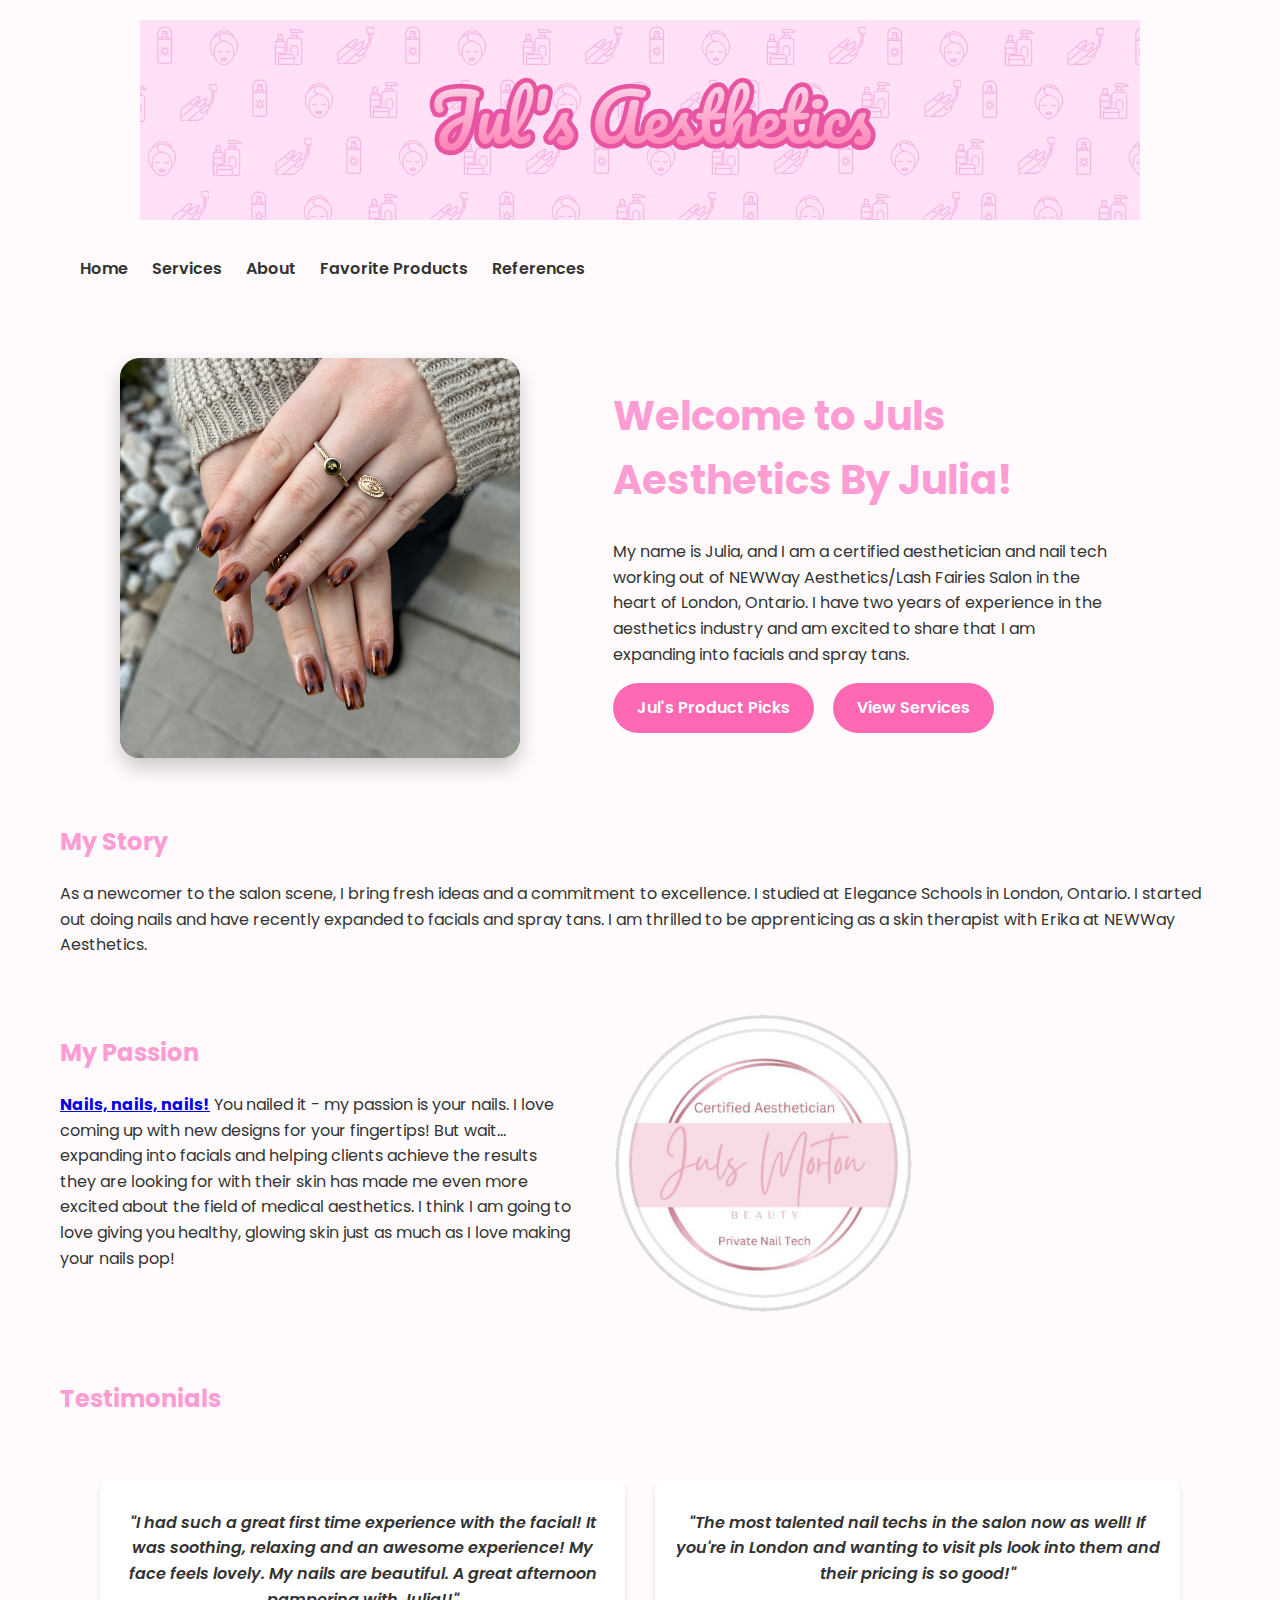
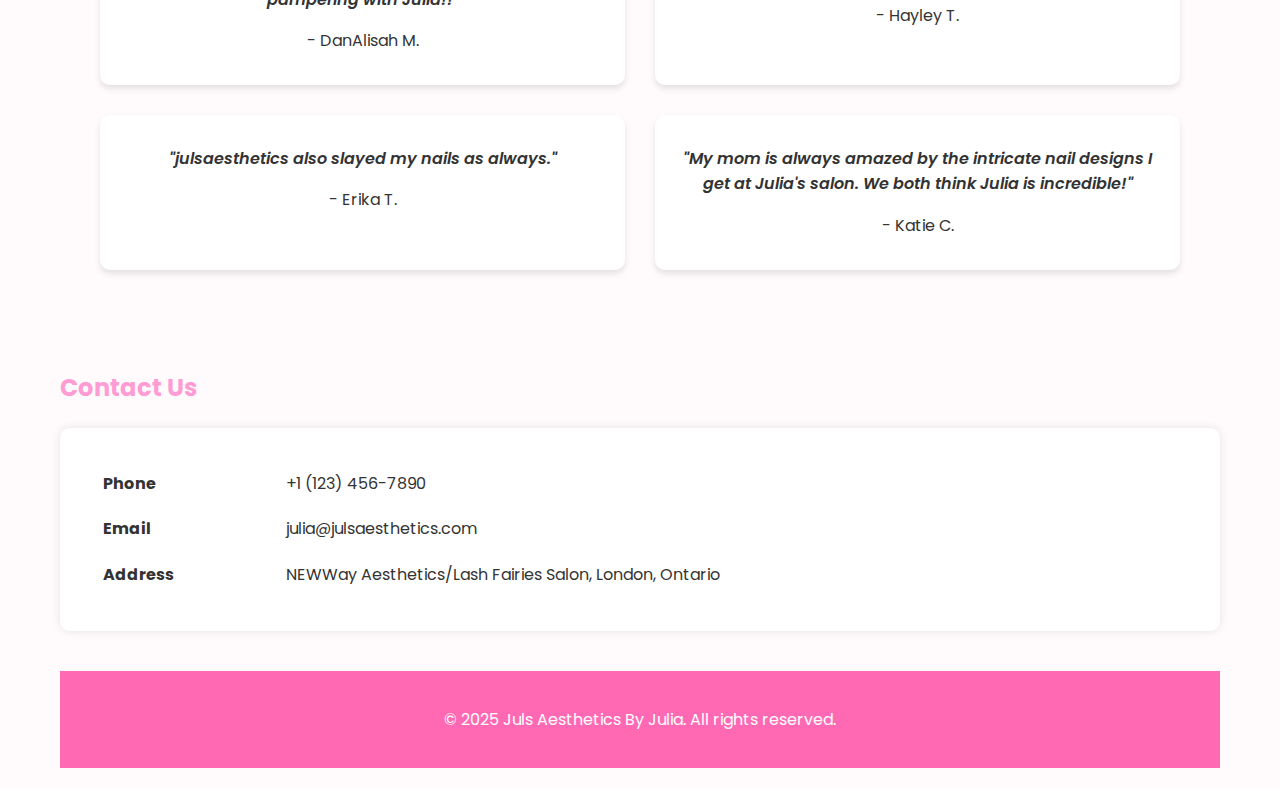
==== index.html @ 8da1bf97 "Added favicon + page titles" ====
<!DOCTYPE html>
<html lang="en">
<head>
    <meta charset="UTF-8">
    <meta name="viewport" content="width=device-width, initial-scale=1.0">
    <link rel="stylesheet" href="styles.css">
    <title>Home | Juls Aesthetics</title>
    <link rel="icon" type="image/x-icon" href="images/favicon.ico">
    <link href="https://fonts.googleapis.com/css2?family=Poppins:wght@300;400;600;700&display=swap" rel="stylesheet">
</head>
<body>
    <table>
        <tr>
            <td colspan="2">
                <header>
                    <table>
                        <tr>
                            <img src="images/Banner.jpg" alt="Juls Aesthetics Banner" class="banner">
                            <td>
                                <nav>
                                    <ul>
                                        <li><a href="#home">Home</a></li>
                                        <li><a href="services.html">Services</a></li>
                                        <li><a href="about.html">About</a></li>
                                        <li><a href="favorite_products.html">Favorite Products</a></li>
                                        <li><a href="references.html">References</a></li>
                                    </ul>
                                </nav>
                            </td>
                        </tr>
                    </table>
                </header>
            </td>
        </tr>
        <tr id="home">
            <td>
                <table class="slider">
                    <tr>
                        <td><img src="images/nails5.jpg" alt="Salon Image 1" class="active hover"></td>
                        <td><img src="images/nails10.jpg" alt="Salon Image 2" class="active hover"></td>
                        <td><img src="images/nails11.jpg" alt="Salon Image 3" class="active hover"></td>
                    </tr>
                </table>
            </td>
            <td class="welcome-block">
                <h1 class="welcome-text">Welcome to Juls Aesthetics By Julia!</h1>
                <p>My name is Julia, and I am a certified aesthetician and nail tech working out of NEWWay Aesthetics/Lash Fairies Salon in the heart of London, Ontario. I have two years of experience in the aesthetics industry and am excited to share that I am expanding into facials and spray tans.</p>
                <a href="favorite_products.html" class="button">Jul's Product Picks</a>
                <a href="services.html" class="button">View Services</a>
            </td>
        </tr>
        <tr id="about">
            <td colspan="2">
                <h2 class="mystoryheading">My Story</h2>
                <p>As a newcomer to the salon scene, I bring fresh ideas and a commitment to excellence. I studied at Elegance Schools in London, Ontario. I started out doing nails and have recently expanded to facials and spray tans. I am thrilled to be apprenticing as a skin therapist with Erika at NEWWay Aesthetics.</p>
            </td>
        </tr>
        <tr id="services">
            <td>
                <h2>My Passion</h2>
                <p><a href="services.html#NailServicesDescription"><strong>Nails, nails, nails!</strong></a> You nailed it - my passion is your nails. I love coming up with new designs for your fingertips! But wait... expanding into facials and helping clients achieve the results they are looking for with their skin has made me even more excited about the field of medical aesthetics. I think I am going to love giving you healthy, glowing skin just as much as I love making your nails pop!</p>
            </td>
            <td>
                <a href="https://www.instagram.com/julsaesthetics_/">
                    <img src="images/julialogo.png" alt="Juls Aesthetics Logo redirect to Instagram" width="300px" class="hover">
                </a>
            </td>
        </tr>
        <tr>
            <td colspan="2">
                <h2>Testimonials</h2>
                <table class="testimonials" width: 1000px;>
                    <tbody>
                        <tr style="height: 144.977px;">
                            <td class="testimonial" style="width: 165.5px; height: 144.977px;">
                                <p class="testimonial-heading">"I had such a great first time experience with the facial! It was soothing, relaxing and an awesome experience! My face feels lovely. My nails are beautiful. A great afternoon pampering with Julia!!"</p>
                                <p>- DanAlisah M.</p>
                            </td>
                            <td class="testimonial" style="width: 165.5px; height: 144.977px;">
                                <p class="testimonial-heading">"The most talented nail techs in the salon now as well! If you're in London and wanting to visit pls look into them and their pricing is so good!"</p>
                                <p>- Hayley T.</p>
                            </td>
                        </tr>
                        <tr style="height: 114px;">
                            <td class="testimonial" style="width: 165.5px; height: 114px;">
                                <p class="testimonial-heading">"julsaesthetics also slayed my nails as always."</p>
                                <p>- Erika T.</p>
                            </td>
                            <td class="testimonial" style="width: 165.5px; height: 114px;">
                                <p class="testimonial-heading">"My mom is always amazed by the intricate nail designs I get at Julia's salon. We both think Julia is incredible!"</p>
                                <p>- Katie C.</p>
                            </td>
                        </tr>
                    </tbody>
                </table>                
            </td>
        </tr>
        <tr id="contact">
            <td colspan="2">
                <h2>Contact Us</h2>
                <table style="width: 100%; background-color: white; border-radius: 10px; box-shadow: 0px 0px 10px rgba(0, 0, 0, 0.1); padding: 10px; border-collapse: separate; border-spacing: 3px;">
                    <tr>
                        <td>
                            <table style="width: 100%; border-collapse: collapse;">
                                <tr>
                                    <th style="text-align: left; padding: 10px;">Phone</th>
                                    <td style="text-align: left; padding: 10px;">+1 (123) 456-7890</td>
                                </tr>
                                <tr>
                                    <th style="text-align: left; padding: 10px;">Email</th>
                                    <td style="text-align: left; padding: 10px;">julia@julsaesthetics.com</td>
                                </tr>
                                <tr>
                                    <th style="text-align: left; padding: 10px;">Address</th>
                                    <td style="text-align: left; padding: 10px;">NEWWay Aesthetics/Lash Fairies Salon, London, Ontario</td>
                                </tr>
                            </table>
                        </td>
                    </tr>
                </table>
            </td>
        </tr>
        
         
        </tr>
        <tr>
            <td colspan="2">
                <footer>
                    <p>&copy; 2025 Juls Aesthetics By Julia. All rights reserved.</p>
                </footer>
            </td>
        </tr>
    </table>

    <script>
        // Simple image slider
        const sliderImages = document.querySelectorAll('.slider img');
        let currentImage = 0;

        function changeImage() {
            sliderImages[currentImage].classList.remove('active');
            currentImage = (currentImage + 1) % sliderImages.length;
            sliderImages[currentImage].classList.add('active');
        }

        setInterval(changeImage, 2000); // Change image every 2 seconds
    </script>
</body>
</html>
---- styles.css ----
body {
    font-family: 'Poppins', sans-serif;
    line-height: 1.6;
    color: #333;
    background-color: #fffbfc;
    margin: 0;
    padding: 0;
}

table {
    width: 100%;
    max-width: 1200px;
    margin: 0 auto;
    border-collapse: collapse;
}

td {
    padding: 20px;
    vertical-align: top;
}
/* 
header {
    background-color: white;
    box-shadow: 0 2px 10px rgba(0, 0, 0, 0.1);
} */

.banner {
    width: 1000px;
    display: block;
    object-fit: cover;
    margin: auto;
}   

.logo {
    width: 80px;
    height: auto;
}

nav ul {
    list-style-type: none;
    padding: 0;
}

nav ul li {
    display: inline;
    margin-right: 20px;
}

nav ul li a {
    color: #333;
    text-decoration: none;
    font-weight: 600;
}

h1, h2 {
    color: #ff9cd4;
}

a.references {
    font-family: 'Poppins', sans-serif;
    color: #dc70ad;
}


.welcome-text {
    font-size: 2.5em;
    font-weight: 700;

}

.welcome-block {
    padding-right: 130px;
}

.mystoryheading { 
    padding-top: 30px;
}

.button {
    display: inline-block;
    padding: 12px 24px;
    background-color: #FF69B4;
    color: white;
    text-decoration: none;
    border-radius: 30px;
    font-weight: 600;
    margin-right: 15px;
}

.slider {
    width: 400px;
    height: 400px;
    position: absolute;
    overflow: hidden;
    border-radius: 20px;
    margin-left: 60px;
    box-shadow: 0 10px 20px rgba(0, 0, 0, 0.2);
}

.slider img {
    position: absolute;
    top: 0;
    left: 0;
    width: 100%;
    height: 100%;
    object-fit: cover;
    opacity: 0;
    transition: opacity 0.5s ease-in-out;
}

.slider img.active {
    opacity: 1;
}

.services-table {
    width: 200px;
    float: right; /* Moves it to the right */
    border-spacing: 15px;
    border-collapse: separate;
}

.service-item {
    background-color: white;
    padding: 20px;
    border-radius: 10px;
    width: 100px;
    height: 100px;
    text-align: center;
    box-shadow: 0 4px 6px rgba(0, 0, 0, 0.1);
}

.testimonial {
    background-color: white;
    padding: 15px;
    border-radius: 10px; /* This applies rounded corners */
    box-shadow: 0 4px 6px rgba(0, 0, 0, 0.1);
    margin-bottom: 20px; /* Adds space between testimonials */
    text-align: center; /* Centers text */
}

.testimonials {
    border-spacing: 30px; /* Correct way to add spacing between cells */
    border-radius: 15px; /* Ensures rounded corners */
    overflow: hidden;
    border-collapse: separate; /* Ensures border-radius works */
    padding: 10px;
}

.testimonial-heading {
    font-weight: 550;
    font-style: italic;
}

.contact-info {
    background-color: white;
    padding: 30px;
    border-radius: 10px;
    box-shadow: 0 4px 6px rgba(0, 0, 0, 0.1);
}

footer {
    background-color: #FF69B4;
    color: white;
    text-align: center;
    padding: 20px 0;
}
.product-list {
    list-style-type: none;
    padding: 0;
}

.product-list li {
    margin-bottom: 20px;
}

.product-list a {
    color: #FF69B4;
    text-decoration: none;
    font-weight: 600;
}

.product-list a:hover {
    text-decoration: underline;
}

.nail-wrapper {
    width: 300px;
    height: 300px;
    overflow: hidden; /* Hides the overflow part of the image */
    display: flex;
    justify-content: center;
    align-items: center;
}

.nail-wrapper img {
    width: 100%;
    height: 100%;
    object-fit: cover; /* Ensures the image covers the area while cropping */
}

.hover:hover {
    transform: scale(1.05);
    transition: transform 0.3s ease-in-out;
}
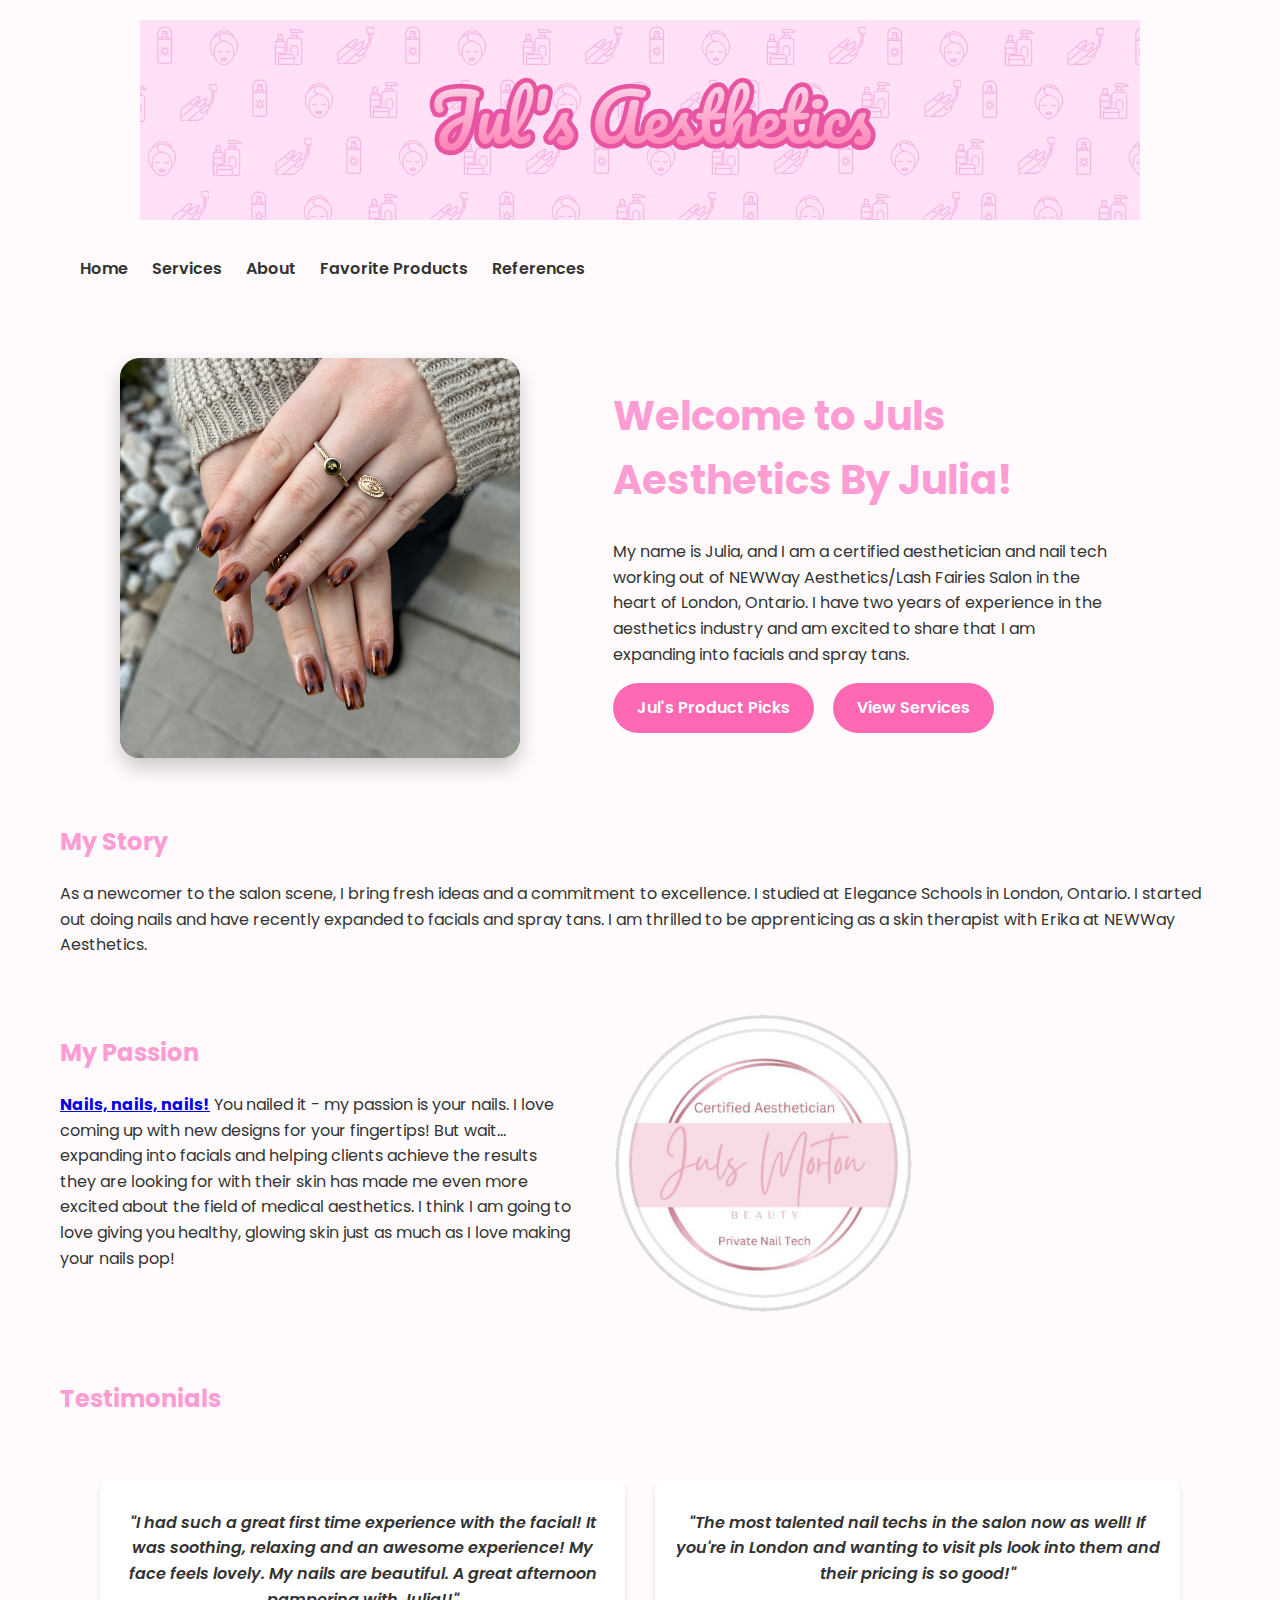
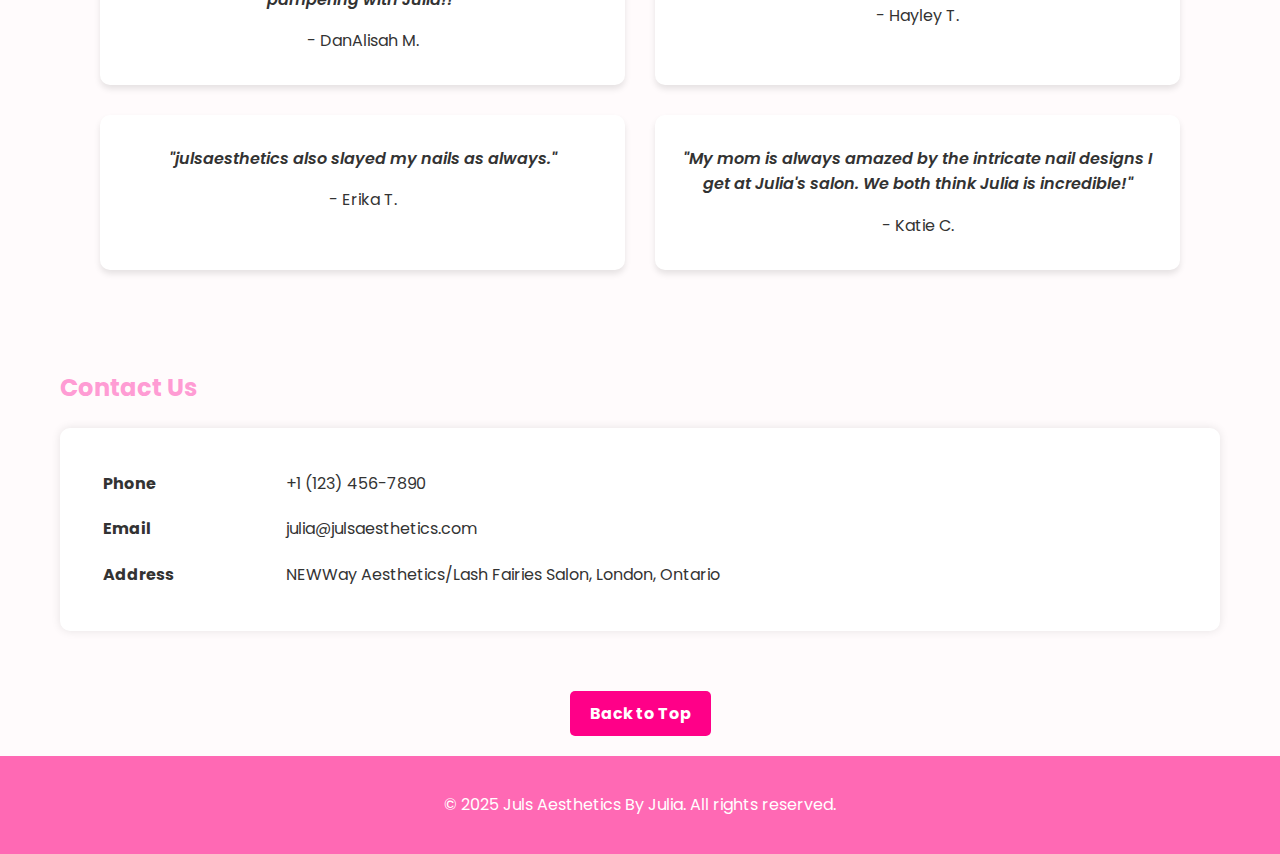
==== commit 7391a55d: "Updated links to open in new tab" ====
--- a/index.html
+++ b/index.html
@@ -6,6 +6,7 @@
     <link rel="stylesheet" href="styles.css">
     <title>Home | Juls Aesthetics</title>
     <link rel="icon" type="image/x-icon" href="images/favicon.ico">
+    <body id="top">
     <link href="https://fonts.googleapis.com/css2?family=Poppins:wght@300;400;600;700&display=swap" rel="stylesheet">
 </head>
 <body>
@@ -45,8 +46,8 @@
             <td class="welcome-block">
                 <h1 class="welcome-text">Welcome to Juls Aesthetics By Julia!</h1>
                 <p>My name is Julia, and I am a certified aesthetician and nail tech working out of NEWWay Aesthetics/Lash Fairies Salon in the heart of London, Ontario. I have two years of experience in the aesthetics industry and am excited to share that I am expanding into facials and spray tans.</p>
-                <a href="favorite_products.html" class="button">Jul's Product Picks</a>
-                <a href="services.html" class="button">View Services</a>
+                <a href="favorite_products.html" class="button" target="_blank">Jul's Product Picks</a>
+                <a href="services.html" class="button" target="_blank">View Services</a>
             </td>
         </tr>
         <tr id="about">
@@ -61,7 +62,7 @@
                 <p><a href="services.html#NailServicesDescription"><strong>Nails, nails, nails!</strong></a> You nailed it - my passion is your nails. I love coming up with new designs for your fingertips! But wait... expanding into facials and helping clients achieve the results they are looking for with their skin has made me even more excited about the field of medical aesthetics. I think I am going to love giving you healthy, glowing skin just as much as I love making your nails pop!</p>
             </td>
             <td>
-                <a href="https://www.instagram.com/julsaesthetics_/">
+                <a href="https://www.instagram.com/julsaesthetics_/" target="_blank">
                     <img src="images/julialogo.png" alt="Juls Aesthetics Logo redirect to Instagram" width="300px" class="hover">
                 </a>
             </td>
@@ -121,10 +122,18 @@
             </td>
         </tr>
         
+        <table class="back-to-top-table">
+            <tr>
+                <td align="center">
+                    <a href="#top" class="back-to-top">Back to Top</a>
+                </td>
+            </tr>
+        </table>
          
         </tr>
         <tr>
             <td colspan="2">
+                
                 <footer>
                     <p>&copy; 2025 Juls Aesthetics By Julia. All rights reserved.</p>
                 </footer>
--- a/styles.css
+++ b/styles.css
@@ -202,3 +202,22 @@
     transform: scale(1.05);
     transition: transform 0.3s ease-in-out;
 }
+.back-to-top-table {
+    width: 100%;
+    margin-top: 20px;
+}
+
+.back-to-top {
+    display: inline-block;
+    padding: 10px 20px;
+    background-color: #f08;
+    color: white;
+    text-decoration: none;
+    border-radius: 5px;
+    font-weight: bold;
+    transition: background-color 0.3s ease-in-out;
+}
+
+.back-to-top:hover {
+    background-color: #c06;
+}
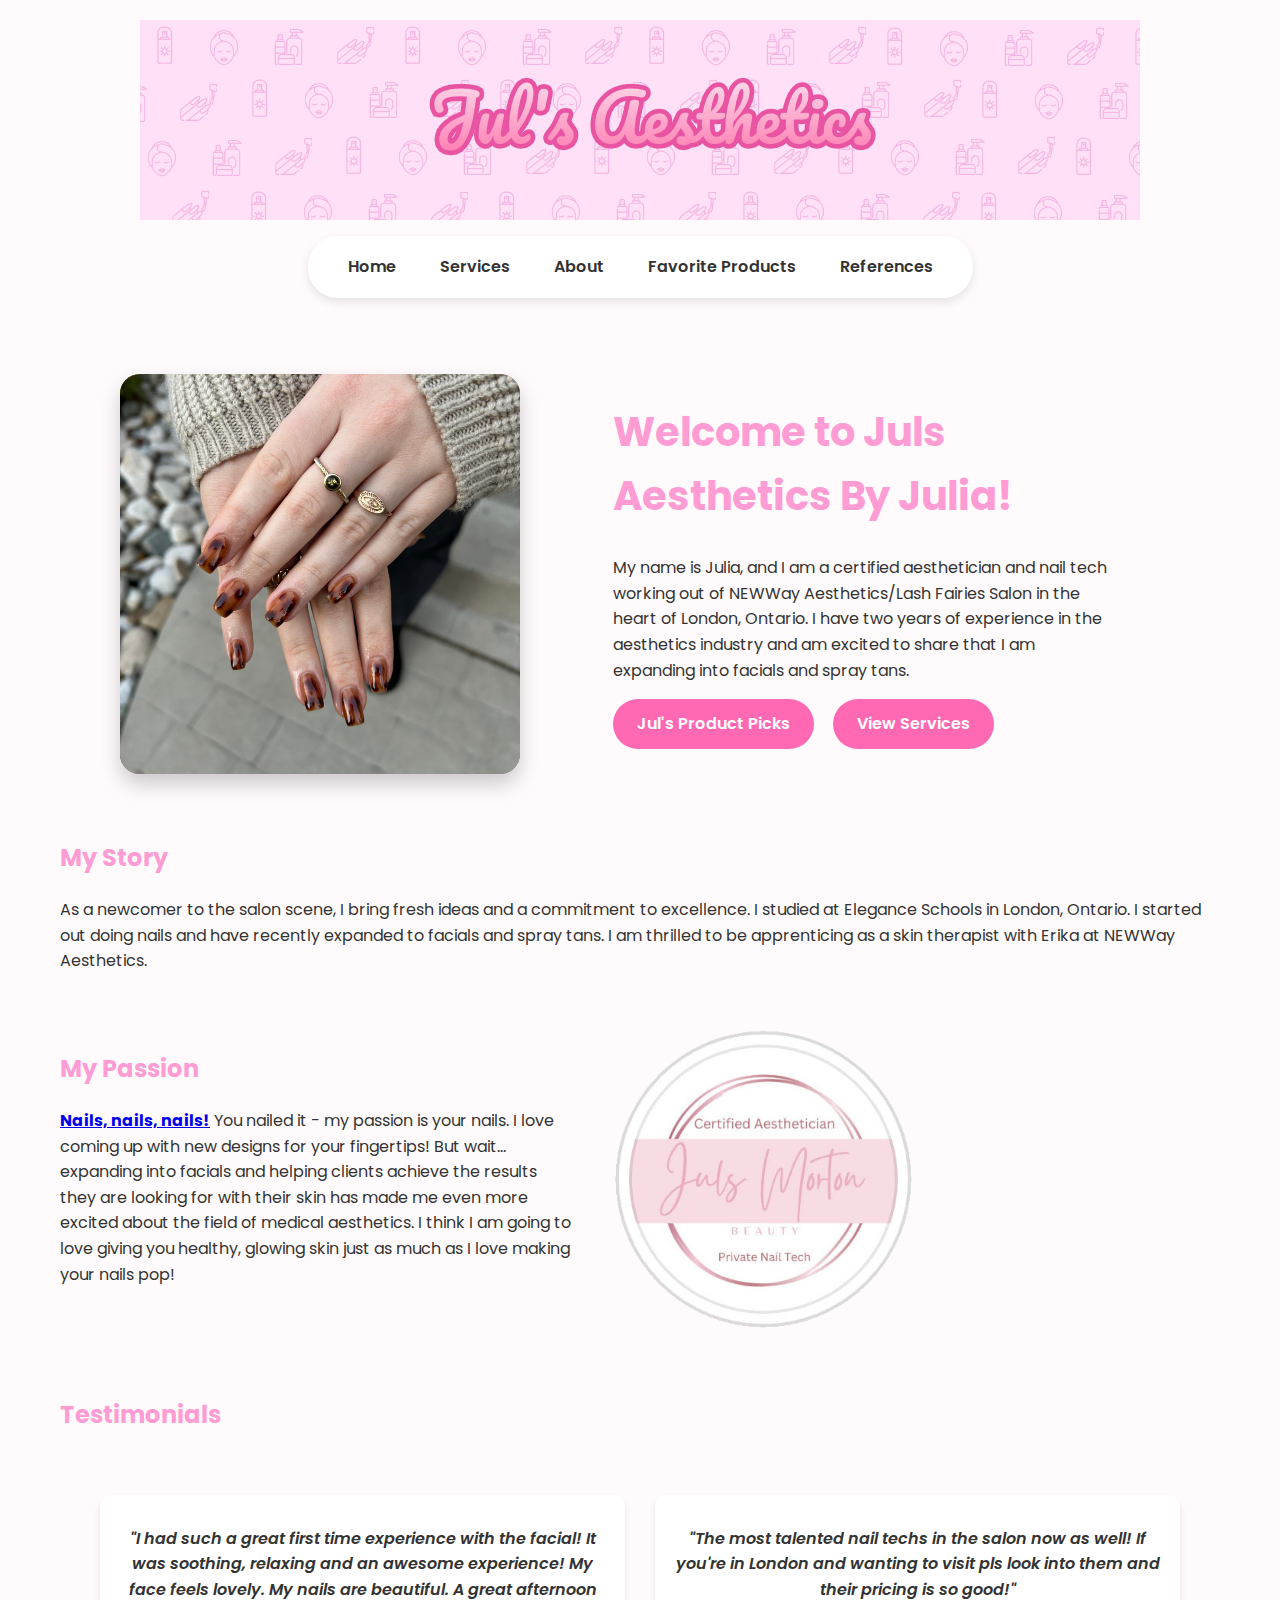
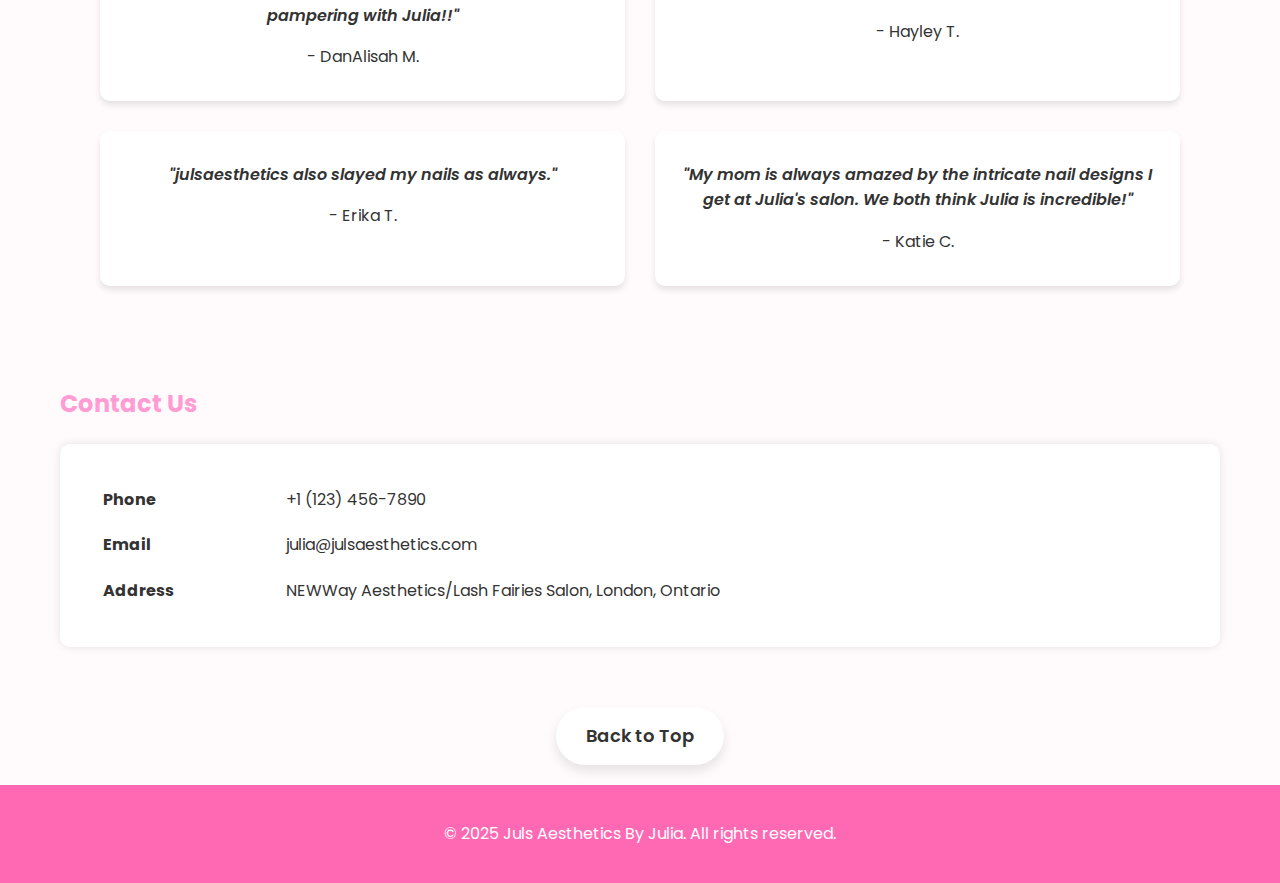
==== commit 30994d6e: "added rollover buttons + beautified it!" ====
--- a/index.html
+++ b/index.html
@@ -18,13 +18,13 @@
                         <tr>
                             <img src="images/Banner.jpg" alt="Juls Aesthetics Banner" class="banner">
                             <td>
-                                <nav>
+                                <nav class="main-nav">
                                     <ul>
-                                        <li><a href="#home">Home</a></li>
-                                        <li><a href="services.html">Services</a></li>
-                                        <li><a href="about.html">About</a></li>
-                                        <li><a href="favorite_products.html">Favorite Products</a></li>
-                                        <li><a href="references.html">References</a></li>
+                                        <li><a href="#home" class="nav-link">Home</a></li>
+                                        <li><a href="services.html" class="nav-link">Services</a></li>
+                                        <li><a href="about.html" class="nav-link">About</a></li>
+                                        <li><a href="favorite_products.html" class="nav-link">Favorite Products</a></li>
+                                        <li><a href="references.html" class="nav-link">References</a></li>
                                     </ul>
                                 </nav>
                             </td>
--- a/styles.css
+++ b/styles.css
@@ -186,7 +186,7 @@
 .nail-wrapper {
     width: 300px;
     height: 300px;
-    overflow: hidden; /* Hides the overflow part of the image */
+    overflow: hidden; 
     display: flex;
     justify-content: center;
     align-items: center;
@@ -195,7 +195,7 @@
 .nail-wrapper img {
     width: 100%;
     height: 100%;
-    object-fit: cover; /* Ensures the image covers the area while cropping */
+    object-fit: cover;
 }
 
 .hover:hover {
@@ -221,3 +221,59 @@
 .back-to-top:hover {
     background-color: #c06;
 }
+
+.main-nav {
+    text-align: center;
+    padding-top: 0;
+    margin-top: -20px;
+}
+
+.main-nav ul {
+    display: inline-block;
+    background-color: white;
+    border-radius: 30px;
+    padding: 10px 20px;
+    box-shadow: 0 4px 10px rgba(0, 0, 0, 0.1);
+}
+
+.main-nav ul li {
+    display: inline-block;
+    margin: 0 5px;
+}
+
+.nav-link {
+    display: inline-block;
+    color: #333;
+    text-decoration: none;
+    font-weight: 600;
+    padding: 8px 15px;
+    border-radius: 20px;
+    transition: all 0.3s ease;
+}
+
+.nav-link:hover {
+    background-color: #FF69B4;
+    color: white;
+    transform: translateY(-3px);
+    box-shadow: 0 4px 8px rgba(255, 105, 180, 0.3);
+}
+
+.back-to-top {
+    display: inline-block;
+    padding: 15px 30px; /* Increased padding for a larger button */
+    background-color: white;
+    color: #333;
+    text-decoration: none;
+    border-radius: 30px; /* Increased for a more rounded look */
+    font-size: 18px; /* Increased font size */
+    font-weight: 600;
+    box-shadow: 0 6px 12px rgba(0, 0, 0, 0.1);
+    transition: all 0.3s ease;
+}
+
+.back-to-top:hover {
+    background-color: #FF69B4;
+    color: white;
+    transform: translateY(-5px); /* Slightly more lift */
+    box-shadow: 0 6px 12px rgba(255, 105, 180, 0.3);
+}
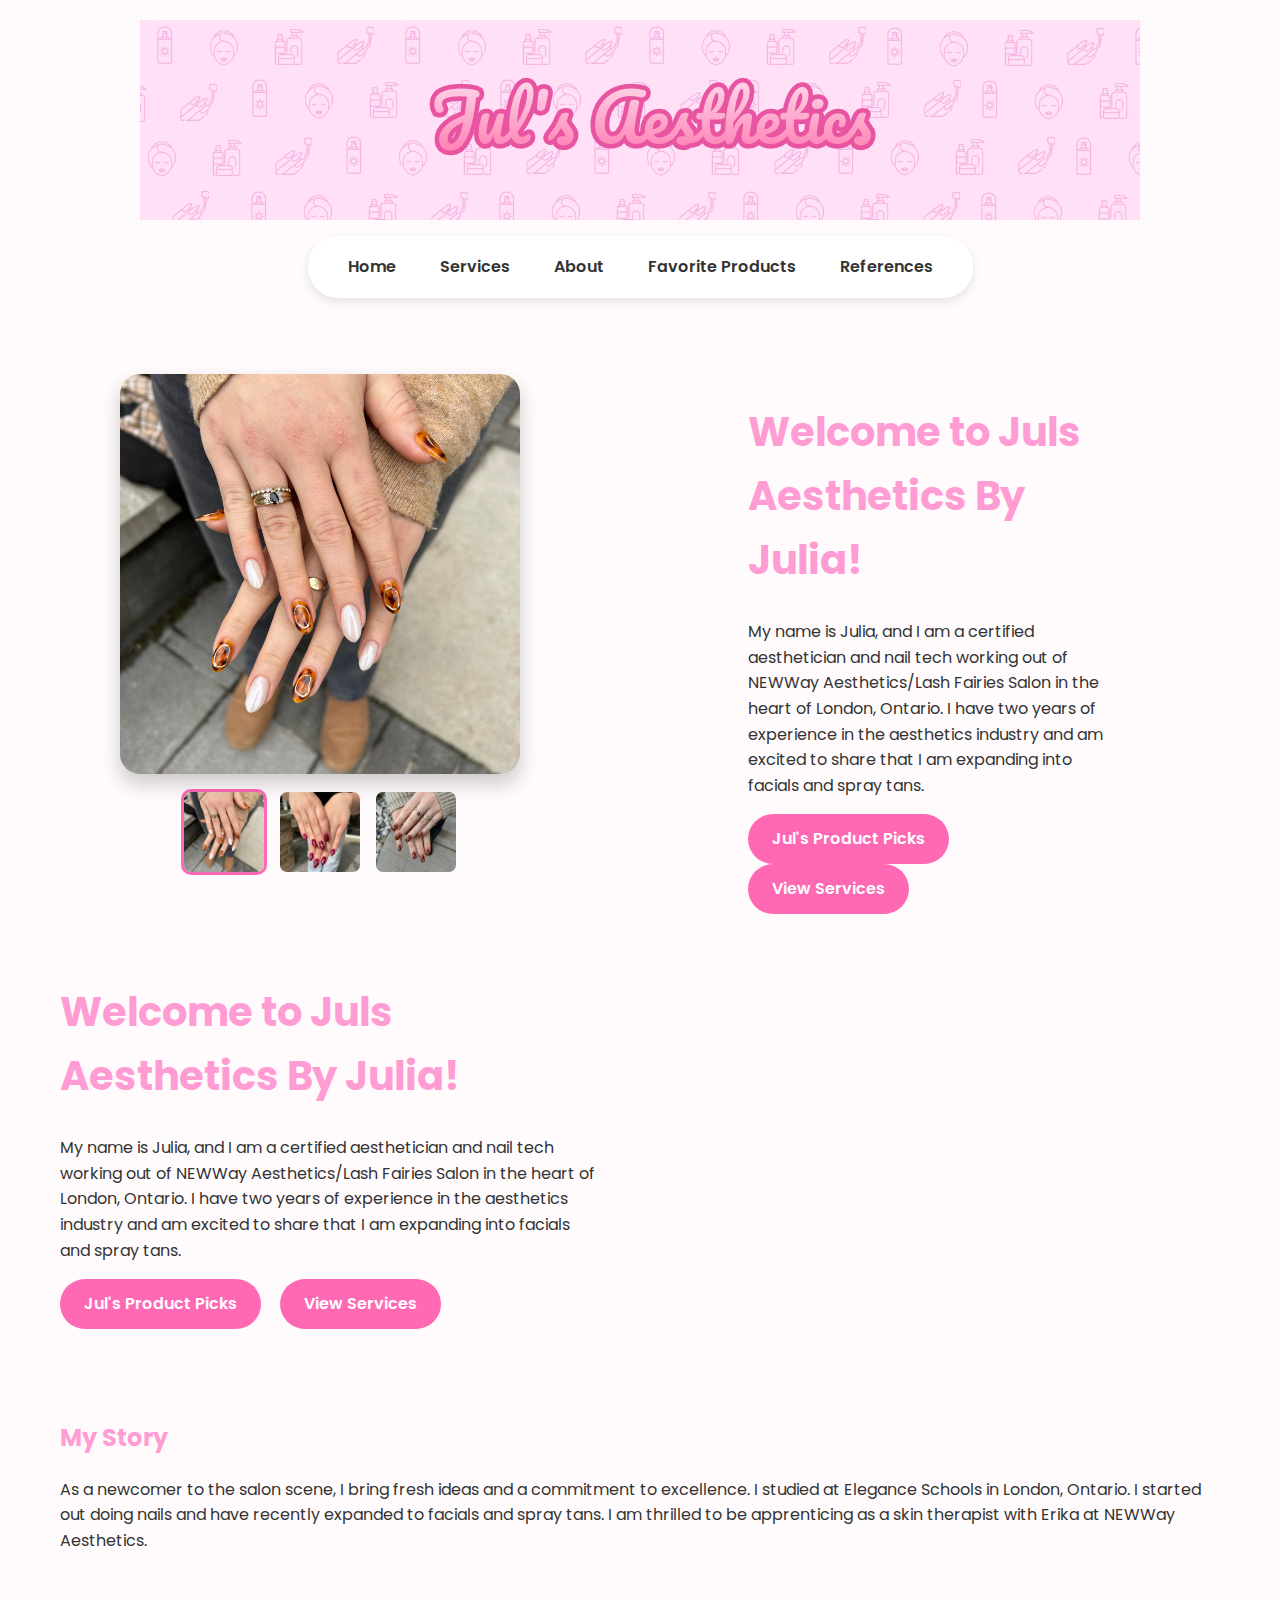
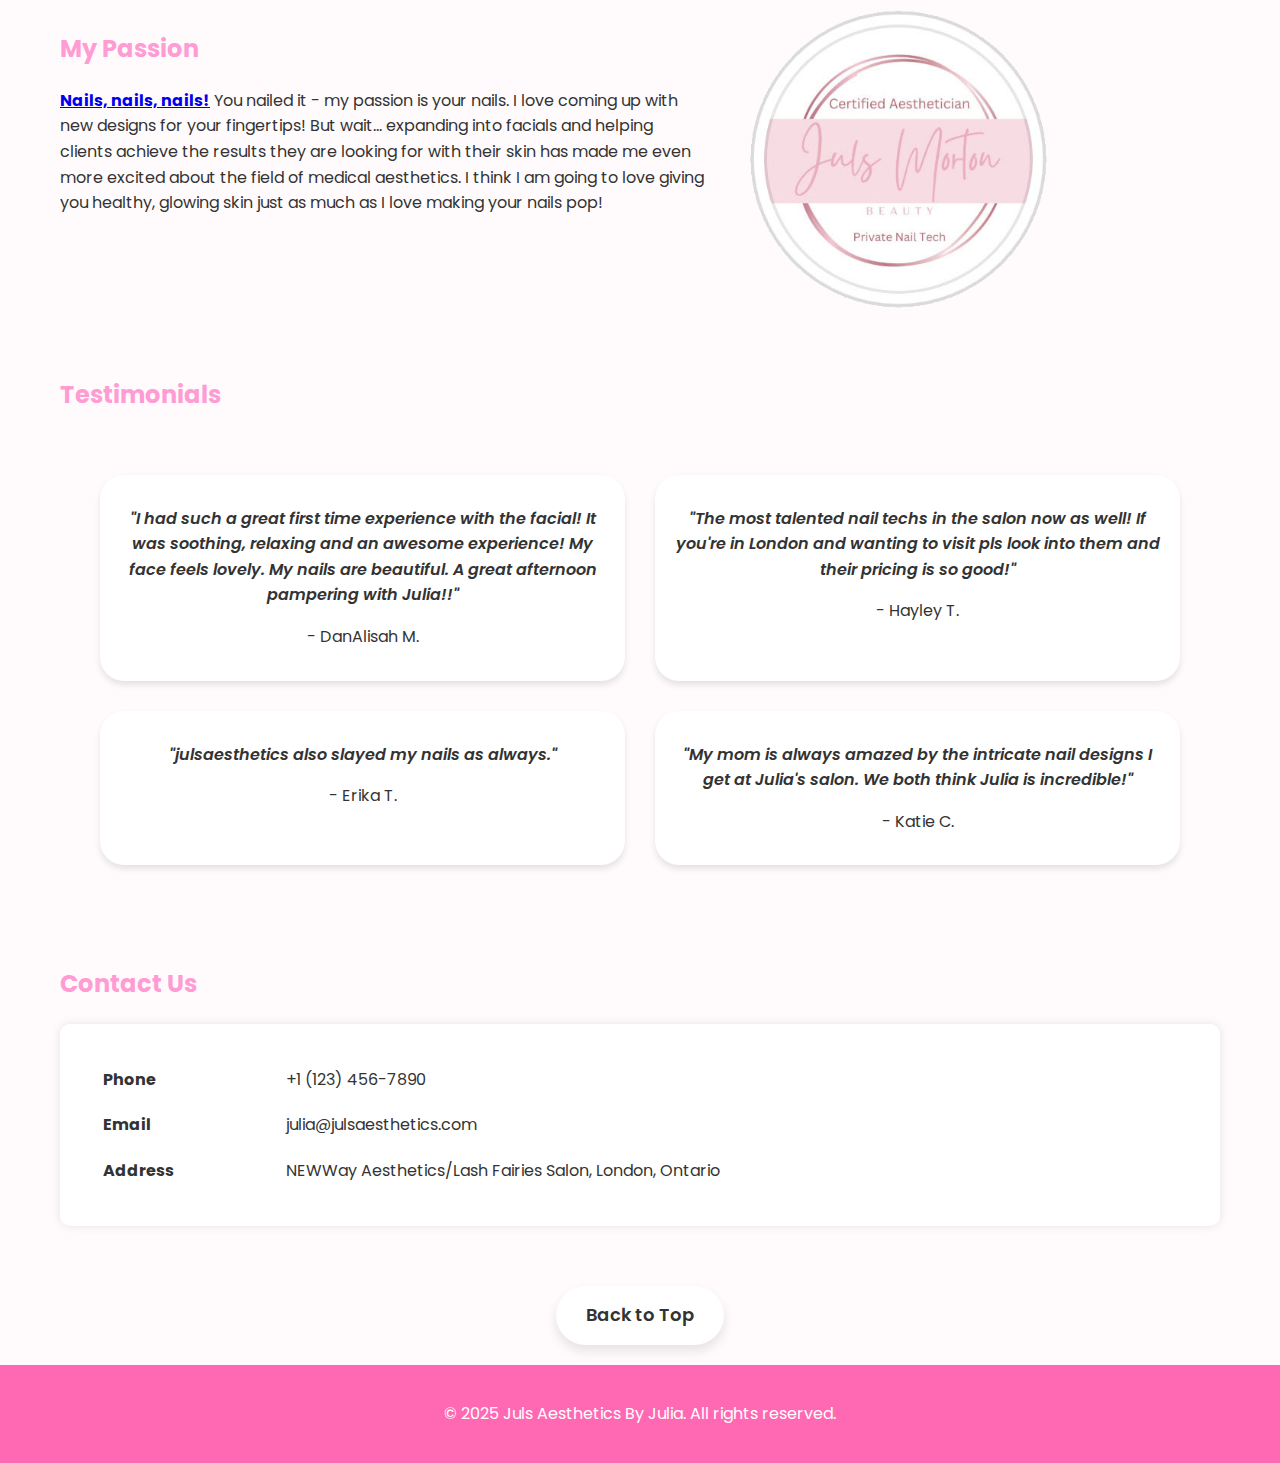
==== commit 8ee083bd: "trying to fix homepage images" ====
--- a/index.html
+++ b/index.html
@@ -6,21 +6,20 @@
     <link rel="stylesheet" href="styles.css">
     <title>Home | Juls Aesthetics</title>
     <link rel="icon" type="image/x-icon" href="images/favicon.ico">
-    <body id="top">
     <link href="https://fonts.googleapis.com/css2?family=Poppins:wght@300;400;600;700&display=swap" rel="stylesheet">
 </head>
-<body>
+<body id="top">
     <table>
         <tr>
             <td colspan="2">
                 <header>
                     <table>
                         <tr>
-                            <img src="images/Banner.jpg" alt="Juls Aesthetics Banner" class="banner">
+                            <img src="images/Banner.jpg" alt="Juls Aesthetics Banner" class="banner hover">
                             <td>
                                 <nav class="main-nav">
                                     <ul>
-                                        <li><a href="#home" class="nav-link">Home</a></li>
+                                        <li><a href="index.html" class="nav-link">Home</a></li>
                                         <li><a href="services.html" class="nav-link">Services</a></li>
                                         <li><a href="about.html" class="nav-link">About</a></li>
                                         <li><a href="favorite_products.html" class="nav-link">Favorite Products</a></li>
@@ -35,14 +34,44 @@
         </tr>
         <tr id="home">
             <td>
-                <table class="slider">
-                    <tr>
-                        <td><img src="images/nails5.jpg" alt="Salon Image 1" class="active hover"></td>
-                        <td><img src="images/nails10.jpg" alt="Salon Image 2" class="active hover"></td>
-                        <td><img src="images/nails11.jpg" alt="Salon Image 3" class="active hover"></td>
-                    </tr>
-                </table>
+                <div class="gallery-container">
+                    <!-- Main image display area -->
+                    <div class="gallery-main">
+                        <!-- Each image is in its own container with an ID -->
+                        <div id="img1" class="gallery-image active">
+                            <img src="images/nails5.jpg" alt="Nail Design 1" class="hover">
+                        </div>
+                        <div id="img2" class="gallery-image">
+                            <img src="images/nails10.jpg" alt="Nail Design 2" class="hover">
+                        </div>
+                        <div id="img3" class="gallery-image">
+                            <img src="images/nails11.jpg" alt="Nail Design 3" class="hover">
+                        </div>
+                    </div>
+                    
+                    <!-- Thumbnail navigation -->
+                    <div class="gallery-thumbs">
+                        <a href="#img1" class="thumb-link active">
+                            <img src="images/nails5.jpg" alt="Nail Design 1" class="thumb-img">
+                        </a>
+                        <a href="#img2" class="thumb-link">
+                            <img src="images/nails10.jpg" alt="Nail Design 2" class="thumb-img">
+                        </a>
+                        <a href="#img3" class="thumb-link">
+                            <img src="images/nails11.jpg" alt="Nail Design 3" class="thumb-img">
+                        </a>
+                    </div>
+                </div>
             </td>
+            <td class="welcome-block">
+                <h1 class="welcome-text">Welcome to Juls Aesthetics By Julia!</h1>
+                <p>My name is Julia, and I am a certified aesthetician and nail tech working out of NEWWay Aesthetics/Lash Fairies Salon in the heart of London, Ontario. I have two years of experience in the aesthetics industry and am excited to share that I am expanding into facials and spray tans.</p>
+                <a href="favorite_products.html" class="button" target="_blank">Jul's Product Picks</a>
+                <a href="services.html" class="button" target="_blank">View Services</a>
+            </td>
+        </tr>
+        
+        <!-- Rest of the HTML remains unchanged -->
             <td class="welcome-block">
                 <h1 class="welcome-text">Welcome to Juls Aesthetics By Julia!</h1>
                 <p>My name is Julia, and I am a certified aesthetician and nail tech working out of NEWWay Aesthetics/Lash Fairies Salon in the heart of London, Ontario. I have two years of experience in the aesthetics industry and am excited to share that I am expanding into facials and spray tans.</p>
@@ -140,19 +169,6 @@
             </td>
         </tr>
     </table>
-
-    <script>
-        // Simple image slider
-        const sliderImages = document.querySelectorAll('.slider img');
-        let currentImage = 0;
-
-        function changeImage() {
-            sliderImages[currentImage].classList.remove('active');
-            currentImage = (currentImage + 1) % sliderImages.length;
-            sliderImages[currentImage].classList.add('active');
-        }
-
-        setInterval(changeImage, 2000); // Change image every 2 seconds
-    </script>
-</body>
-</html>
+   </body>
+   </html>
+    --- a/styles.css
+++ b/styles.css
@@ -132,7 +132,7 @@
 .testimonial {
     background-color: white;
     padding: 15px;
-    border-radius: 10px; /* This applies rounded corners */
+    border-radius: 24px; /* This applies rounded corners */
     box-shadow: 0 4px 6px rgba(0, 0, 0, 0.1);
     margin-bottom: 20px; /* Adds space between testimonials */
     text-align: center; /* Centers text */
@@ -277,3 +277,90 @@
     transform: translateY(-5px); /* Slightly more lift */
     box-shadow: 0 6px 12px rgba(255, 105, 180, 0.3);
 }
+/* Gallery styling */
+.gallery-container {
+    width: 400px;
+    margin-left: 60px;
+}
+
+.gallery-main {
+    width: 400px;
+    height: 400px;
+    overflow: hidden;
+    border-radius: 20px;
+    box-shadow: 0 10px 20px rgba(0, 0, 0, 0.2);
+    margin-bottom: 15px;
+    position: relative;
+}
+
+.gallery-image {
+    position: absolute;
+    top: 0;
+    left: 0;
+    width: 100%;
+    height: 100%;
+    opacity: 0;
+    transition: opacity 0.3s ease;
+    pointer-events: none;
+}
+
+.gallery-image.active,
+.gallery-image:target {
+    opacity: 1;
+    pointer-events: auto;
+}
+
+/* Hide the active class when any target is selected */
+.gallery-image:target ~ .gallery-image.active:not(:target) {
+    opacity: 0;
+}
+
+.gallery-image img {
+    width: 100%;
+    height: 100%;
+    object-fit: cover;
+}
+
+.gallery-thumbs {
+    display: flex;
+    justify-content: center;
+    gap: 10px;
+}
+
+.thumb-link {
+    width: 80px;
+    height: 80px;
+    border-radius: 10px;
+    overflow: hidden;
+    display: block;
+    border: 3px solid transparent;
+    transition: all 0.3s ease;
+}
+
+/* Default active state for first thumbnail */
+.thumb-link.active {
+    border-color: #FF69B4;
+}
+
+/* Remove active state from all thumbnails when any image is targeted */
+.gallery-image:target ~ .gallery-thumbs .thumb-link.active {
+    border-color: transparent;
+}
+
+/* Set active state for the thumbnail corresponding to the targeted image */
+#img1:target ~ .gallery-thumbs .thumb-link[href="#img1"],
+#img2:target ~ .gallery-thumbs .thumb-link[href="#img2"],
+#img3:target ~ .gallery-thumbs .thumb-link[href="#img3"] {
+    border-color: #FF69B4;
+}
+
+.thumb-link:hover {
+    transform: translateY(-3px);
+    box-shadow: 0 4px 8px rgba(0, 0, 0, 0.2);
+}
+
+.thumb-img {
+    width: 100%;
+    height: 100%;
+    object-fit: cover;
+}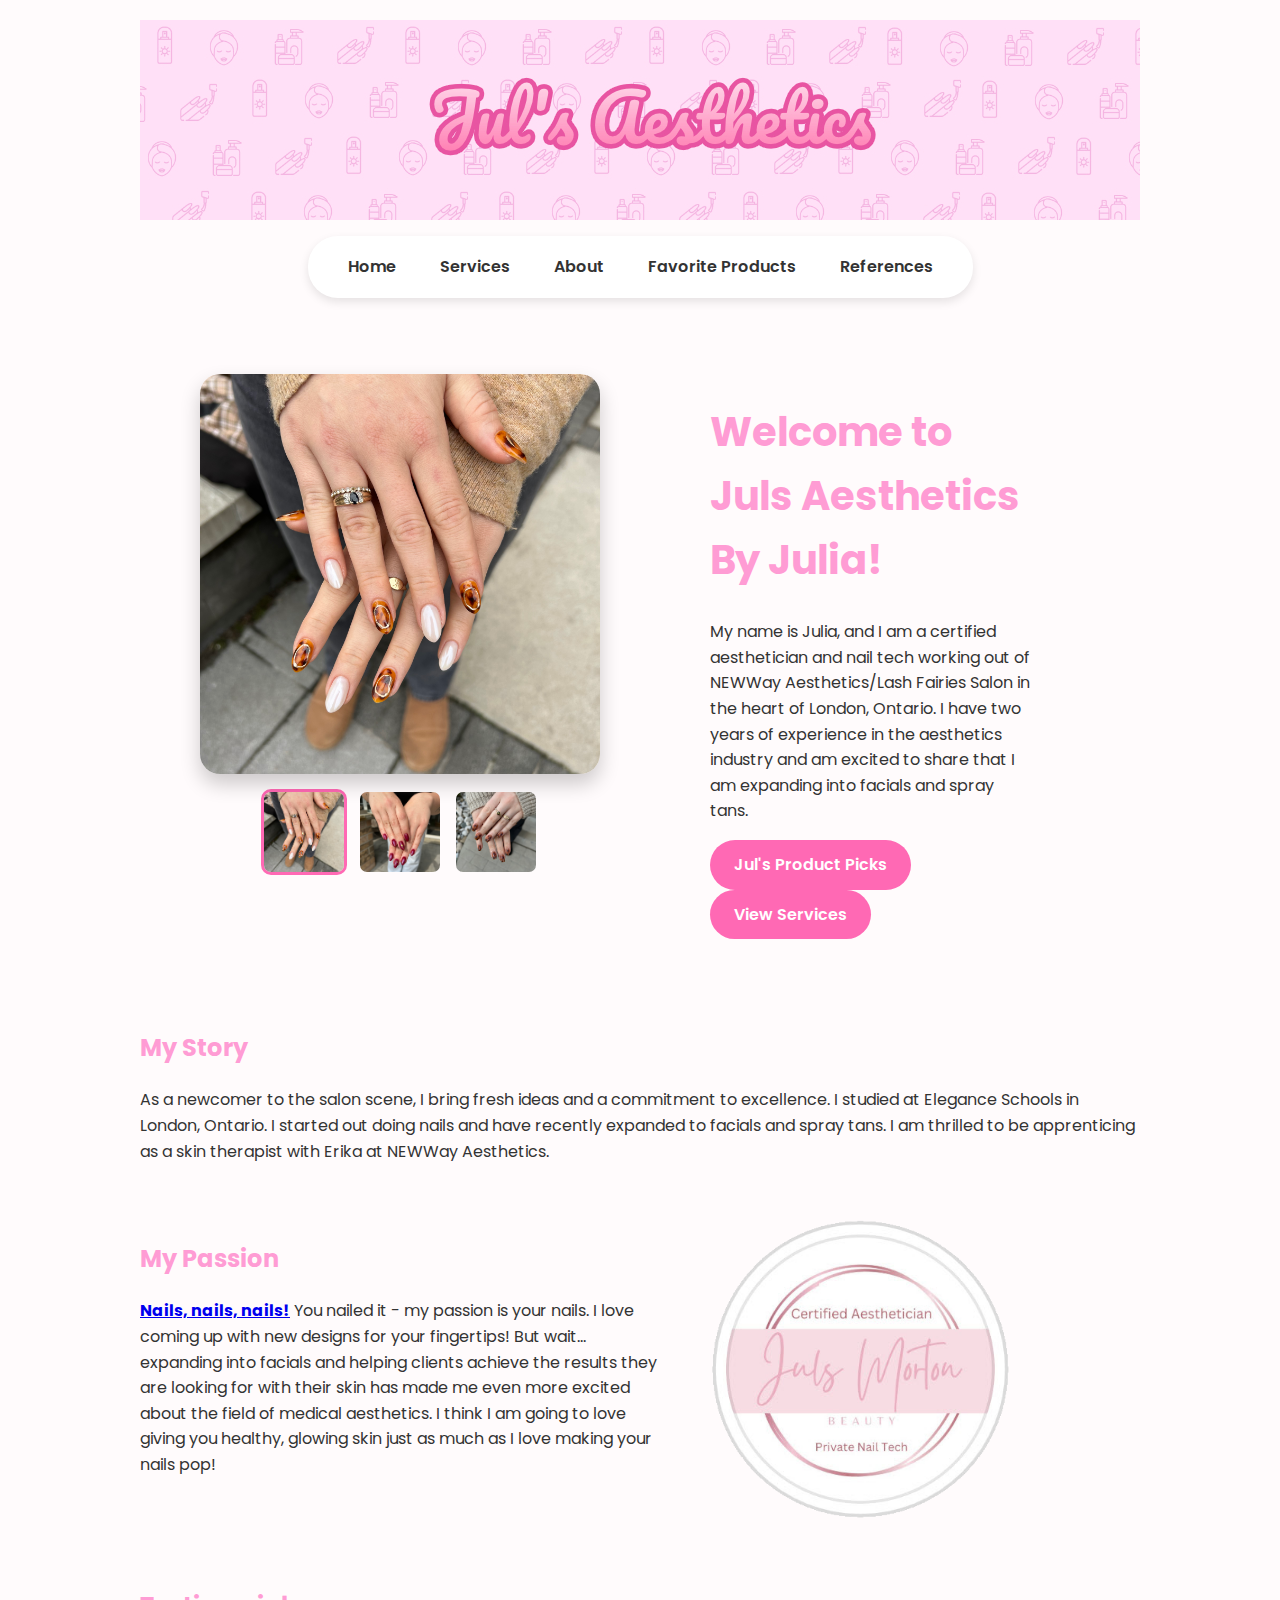
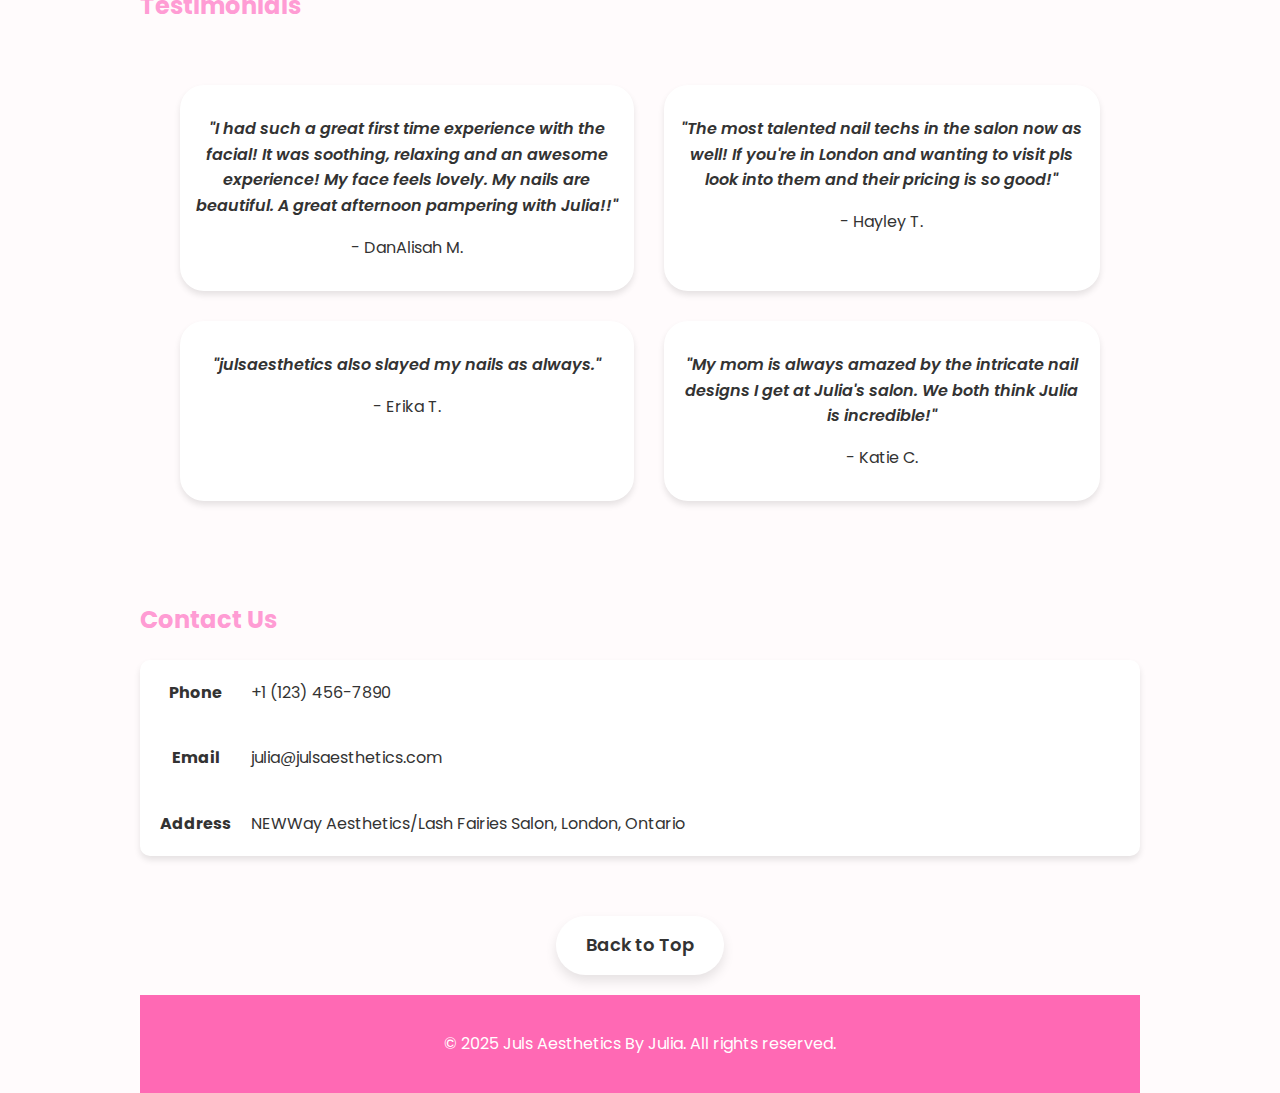
==== commit e0ef3221: "edited table sizes, adjusted CSS for better visual clarity" ====
--- a/index.html
+++ b/index.html
@@ -9,11 +9,11 @@
     <link href="https://fonts.googleapis.com/css2?family=Poppins:wght@300;400;600;700&display=swap" rel="stylesheet">
 </head>
 <body id="top">
-    <table>
+    <table style="width: 1000px;">
         <tr>
             <td colspan="2">
                 <header>
-                    <table>
+                    <table style="width: 1000px;">
                         <tr>
                             <img src="images/Banner.jpg" alt="Juls Aesthetics Banner" class="banner hover">
                             <td>
@@ -70,15 +70,7 @@
                 <a href="services.html" class="button" target="_blank">View Services</a>
             </td>
         </tr>
-        
-        <!-- Rest of the HTML remains unchanged -->
-            <td class="welcome-block">
-                <h1 class="welcome-text">Welcome to Juls Aesthetics By Julia!</h1>
-                <p>My name is Julia, and I am a certified aesthetician and nail tech working out of NEWWay Aesthetics/Lash Fairies Salon in the heart of London, Ontario. I have two years of experience in the aesthetics industry and am excited to share that I am expanding into facials and spray tans.</p>
-                <a href="favorite_products.html" class="button" target="_blank">Jul's Product Picks</a>
-                <a href="services.html" class="button" target="_blank">View Services</a>
-            </td>
-        </tr>
+
         <tr id="about">
             <td colspan="2">
                 <h2 class="mystoryheading">My Story</h2>
@@ -99,7 +91,7 @@
         <tr>
             <td colspan="2">
                 <h2>Testimonials</h2>
-                <table class="testimonials" width: 1000px;>
+                <table class="testimonials" style="width: 1000px;">
                     <tbody>
                         <tr style="height: 144.977px;">
                             <td class="testimonial" style="width: 165.5px; height: 144.977px;">
@@ -125,24 +117,25 @@
                 </table>                
             </td>
         </tr>
+
         <tr id="contact">
-            <td colspan="2">
+            <td colspan="5">
                 <h2>Contact Us</h2>
-                <table style="width: 100%; background-color: white; border-radius: 10px; box-shadow: 0px 0px 10px rgba(0, 0, 0, 0.1); padding: 10px; border-collapse: separate; border-spacing: 3px;">
+                <table class="contact-info">
                     <tr>
-                        <td>
-                            <table style="width: 100%; border-collapse: collapse;">
+                        <td class="td-contact"> <!-- Apply the class here -->
+                            <table>
                                 <tr>
-                                    <th style="text-align: left; padding: 10px;">Phone</th>
-                                    <td style="text-align: left; padding: 10px;">+1 (123) 456-7890</td>
+                                    <th class="td-contact"><span>Phone</span></th>
+                                    <td class="td-contact"><span>+1 (123) 456-7890</span></td> <!-- Apply the class here -->
                                 </tr>
                                 <tr>
-                                    <th style="text-align: left; padding: 10px;">Email</th>
-                                    <td style="text-align: left; padding: 10px;">julia@julsaesthetics.com</td>
+                                    <th class="td-contact"><span>Email</span></th>
+                                    <td class="td-contact"><span>julia@julsaesthetics.com</td> <!-- Apply the class here -->
                                 </tr>
                                 <tr>
-                                    <th style="text-align: left; padding: 10px;">Address</th>
-                                    <td style="text-align: left; padding: 10px;">NEWWay Aesthetics/Lash Fairies Salon, London, Ontario</td>
+                                    <th class="td-contact"><span>Address</span></th>
+                                    <td class="td-contact"><span>NEWWay Aesthetics/Lash Fairies Salon, London, Ontario</span></td> <!-- Apply the class here -->
                                 </tr>
                             </table>
                         </td>
--- a/styles.css
+++ b/styles.css
@@ -8,21 +8,34 @@
 }
 
 table {
-    width: 100%;
+    width: 1000px !important;
     max-width: 1200px;
     margin: 0 auto;
     border-collapse: collapse;
 }
 
+table * {
+    max-width: 1000px !important;
+}
+
 td {
     padding: 20px;
     vertical-align: top;
-}
-/* 
-header {
-    background-color: white;
-    box-shadow: 0 2px 10px rgba(0, 0, 0, 0.1);
-} */
+    width: 1000px !important;
+    max-width: 1000px !important;
+}
+.td-contact {
+    padding: 0px; 
+    position: relative;
+    text-indent: 10px; /* Moves text closer to the edge */
+}
+
+.td-contact span {
+    display: inline-block;
+    /* padding: 15px 0px;  */
+    padding: 20px 0px;
+}
+
 
 .banner {
     width: 1000px;
@@ -70,6 +83,7 @@
 
 .welcome-block {
     padding-right: 130px;
+    width: 1000px !important;
 }
 
 .mystoryheading { 
@@ -112,6 +126,9 @@
     opacity: 1;
 }
 
+.services {
+    width: 1000px !important;
+}
 .services-table {
     width: 200px;
     float: right; /* Moves it to the right */
@@ -132,6 +149,7 @@
 .testimonial {
     background-color: white;
     padding: 15px;
+    width: 1000px !important;
     border-radius: 24px; /* This applies rounded corners */
     box-shadow: 0 4px 6px rgba(0, 0, 0, 0.1);
     margin-bottom: 20px; /* Adds space between testimonials */
@@ -151,9 +169,22 @@
     font-style: italic;
 }
 
+.contact {
+    /* width: 1000px !important; */
+    max-width: 900px !important;
+    min-width: 100px !important;
+    margin: 0 auto; /* Centers the table */
+    border-collapse: collapse;
+    background-color: white;
+    border-radius: 10px;
+    box-shadow: 0px 0px 10px rgba(0, 0, 0, 0.1);
+    padding: 5px;
+}
+
+
 .contact-info {
-    background-color: white;
-    padding: 30px;
+    width: 90px !important;
+    background-color: white;
     border-radius: 10px;
     box-shadow: 0 4px 6px rgba(0, 0, 0, 0.1);
 }
@@ -161,9 +192,12 @@
 footer {
     background-color: #FF69B4;
     color: white;
+    width: 1000px !important;
     text-align: center;
     padding: 20px 0;
-}
+    margin: 0 auto; /* This centers the block element */
+}
+
 .product-list {
     list-style-type: none;
     padding: 0;
@@ -203,8 +237,8 @@
     transition: transform 0.3s ease-in-out;
 }
 .back-to-top-table {
-    width: 100%;
-    margin-top: 20px;
+    width: 1000px !important;
+        margin-top: 20px;
 }
 
 .back-to-top {
@@ -325,6 +359,7 @@
     display: flex;
     justify-content: center;
     gap: 10px;
+    width: auto !important;
 }
 
 .thumb-link {
@@ -363,4 +398,66 @@
     width: 100%;
     height: 100%;
     object-fit: cover;
+}
+
+.header {
+    text-align: center;
+    font-size: 40px;
+    margin-top: -23px;
+}
+
+.testimonials, .back-to-top-table, .services-table, .contact-table {
+    width: 1000px !important;
+    max-width: 1000px;
+}
+
+/* Price section styling with tables */
+.price-container {
+    width: 100%;
+    border-collapse: separate;
+    border-spacing: 20px;
+    margin: 20px 0;
+}
+
+.price-category {
+    background-color: white;
+    border-radius: 15px;
+    box-shadow: 0 4px 10px rgba(0, 0, 0, 0.1);
+    width: 100%;
+    border-collapse: collapse;
+}
+
+.price-heading {
+    color: #FF69B4;
+    margin: 0;
+    padding: 15px 20px;
+    border-bottom: 2px solid #FFC0CB;
+}
+
+.price-list {
+    width: 100%;
+    border-collapse: collapse;
+}
+
+.price-list tr td {
+    padding: 10px 20px;
+    border-bottom: 1px solid #f0f0f0;
+    transition: all 0.3s ease;
+}
+
+.price-list tr:last-child td {
+    border-bottom: none;
+}
+
+.price-list tr:hover td {
+    padding-left: 25px;
+    background-color: #fff5f8;
+}
+
+/* For mobile responsiveness */
+@media (max-width: 768px) {
+    .price-container td {
+        display: block;
+        margin-bottom: 20px;
+    }
 }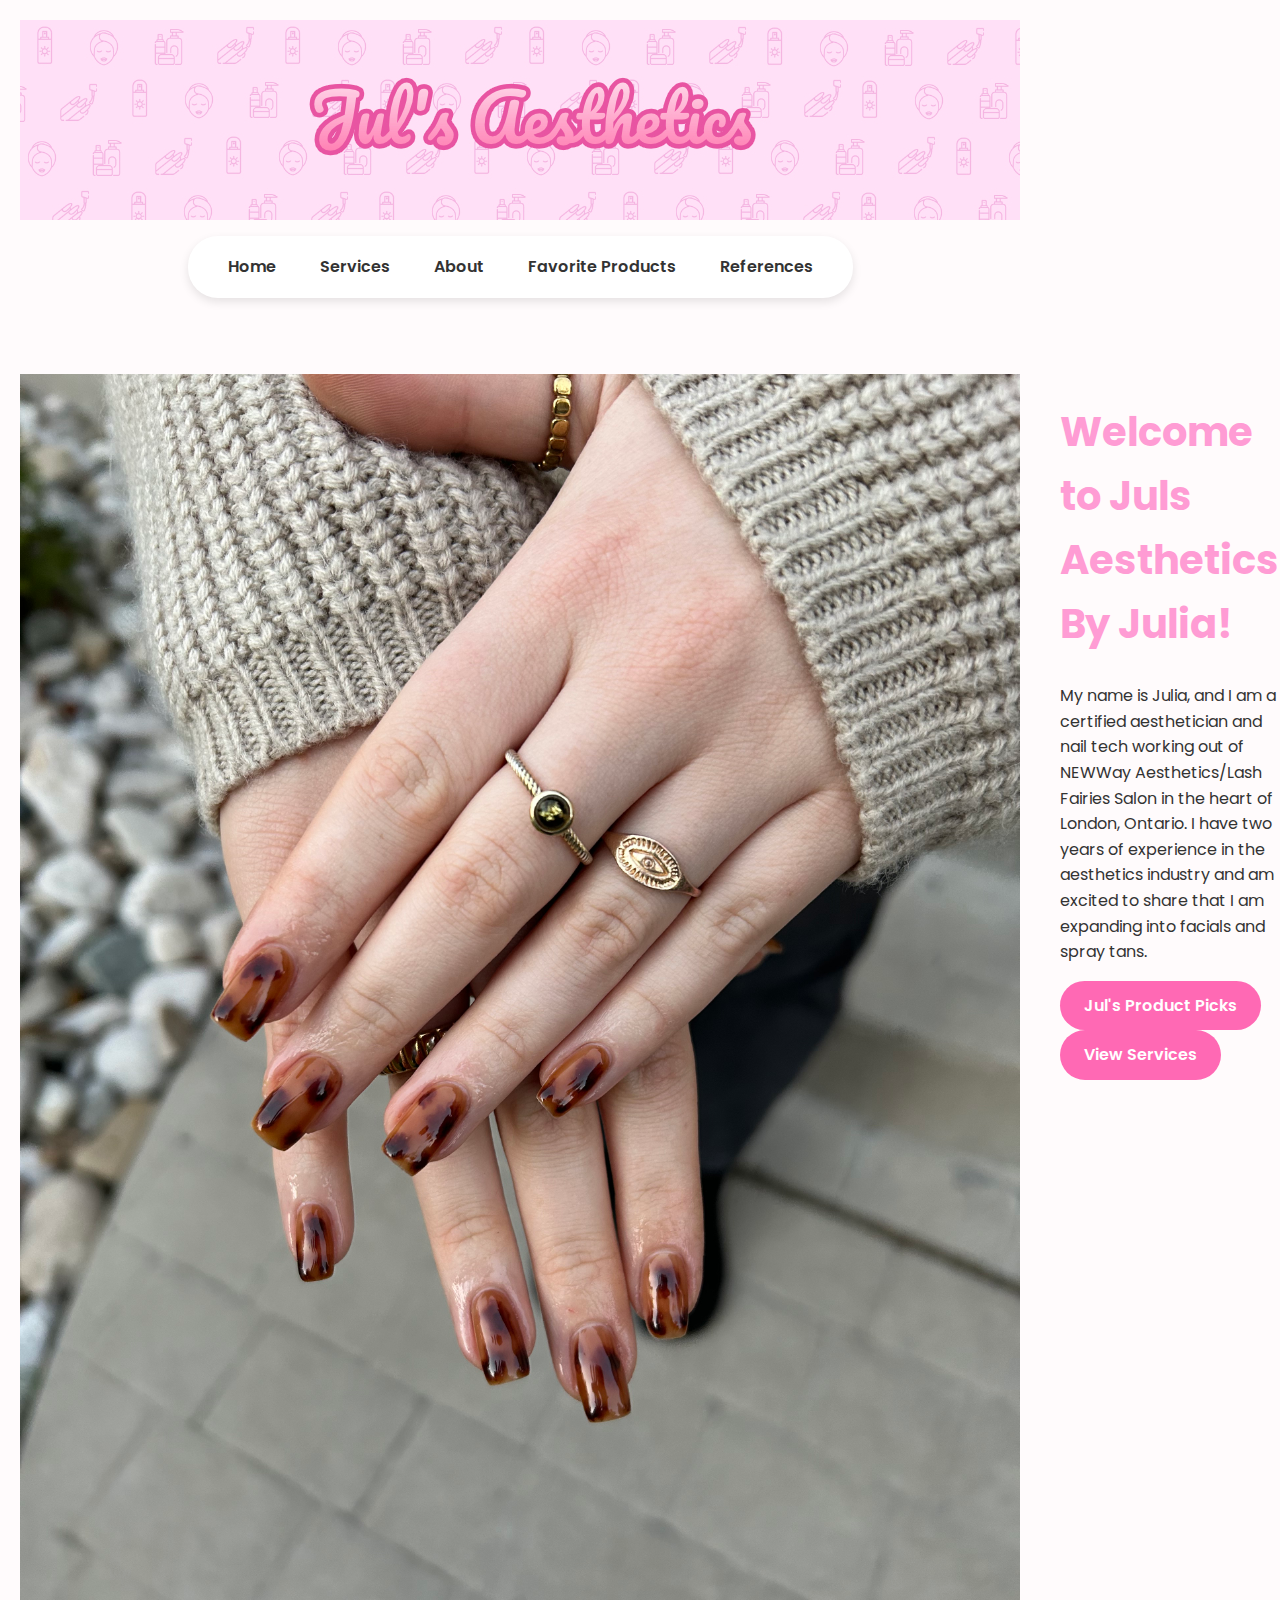
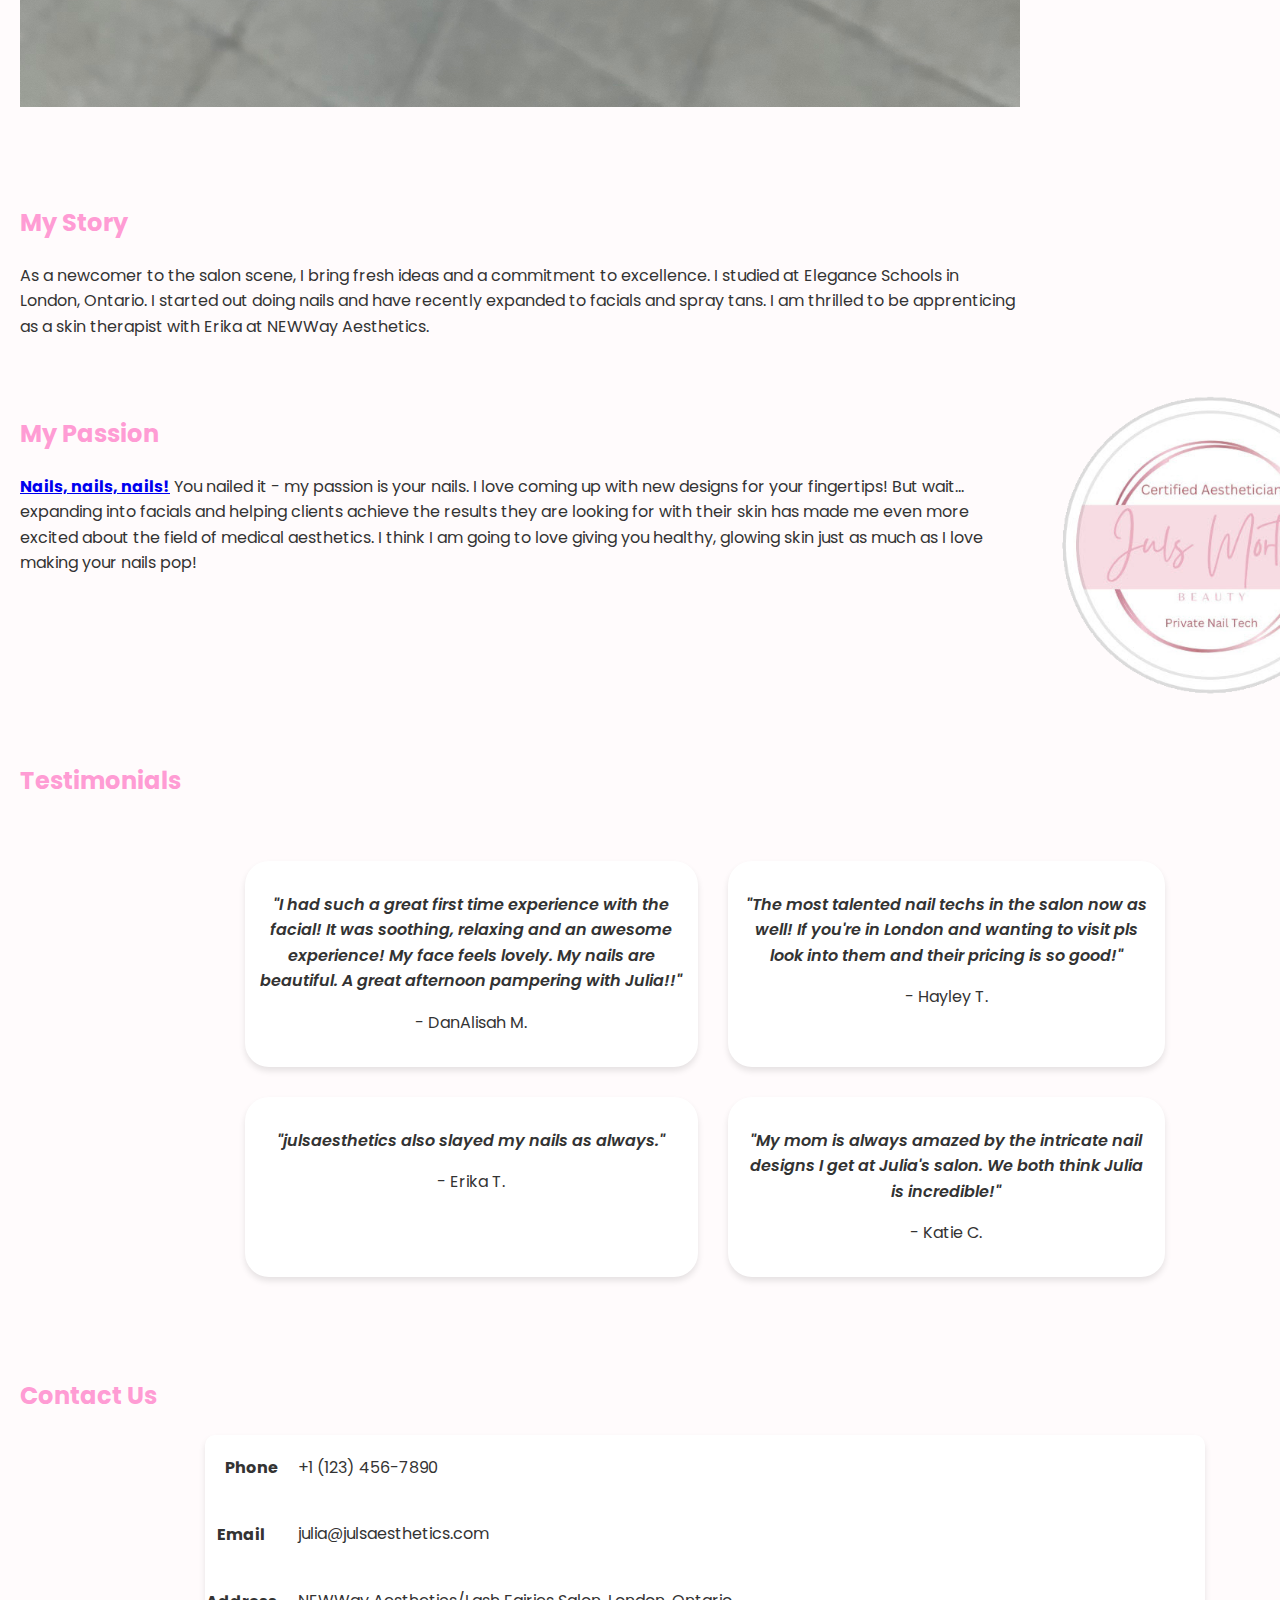
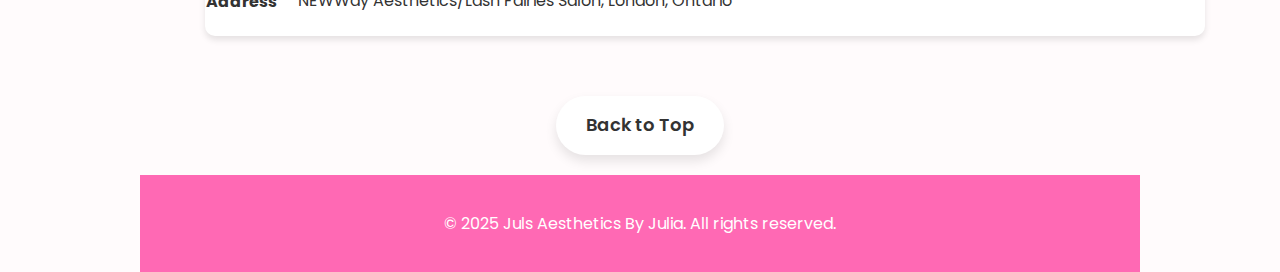
==== commit 3e119799: "eliminated divs / beautified pages" ====
--- a/index.html
+++ b/index.html
@@ -15,7 +15,7 @@
                 <header>
                     <table style="width: 1000px;">
                         <tr>
-                            <img src="images/Banner.jpg" alt="Juls Aesthetics Banner" class="banner hover">
+                            <img src="images/Banner.jpg" alt="Juls Aesthetics Banner" title="Juls Aesthetics Banner" class="banner hover">
                             <td>
                                 <nav class="main-nav">
                                     <ul>
@@ -34,34 +34,7 @@
         </tr>
         <tr id="home">
             <td>
-                <div class="gallery-container">
-                    <!-- Main image display area -->
-                    <div class="gallery-main">
-                        <!-- Each image is in its own container with an ID -->
-                        <div id="img1" class="gallery-image active">
-                            <img src="images/nails5.jpg" alt="Nail Design 1" class="hover">
-                        </div>
-                        <div id="img2" class="gallery-image">
-                            <img src="images/nails10.jpg" alt="Nail Design 2" class="hover">
-                        </div>
-                        <div id="img3" class="gallery-image">
-                            <img src="images/nails11.jpg" alt="Nail Design 3" class="hover">
-                        </div>
-                    </div>
-                    
-                    <!-- Thumbnail navigation -->
-                    <div class="gallery-thumbs">
-                        <a href="#img1" class="thumb-link active">
-                            <img src="images/nails5.jpg" alt="Nail Design 1" class="thumb-img">
-                        </a>
-                        <a href="#img2" class="thumb-link">
-                            <img src="images/nails10.jpg" alt="Nail Design 2" class="thumb-img">
-                        </a>
-                        <a href="#img3" class="thumb-link">
-                            <img src="images/nails11.jpg" alt="Nail Design 3" class="thumb-img">
-                        </a>
-                    </div>
-                </div>
+                <img src="images/nails11.jpg" class="home-image hover" alt="Leopard Nails" title="Leopard Nails">
             </td>
             <td class="welcome-block">
                 <h1 class="welcome-text">Welcome to Juls Aesthetics By Julia!</h1>
@@ -69,7 +42,7 @@
                 <a href="favorite_products.html" class="button" target="_blank">Jul's Product Picks</a>
                 <a href="services.html" class="button" target="_blank">View Services</a>
             </td>
-        </tr>
+        </tr>        
 
         <tr id="about">
             <td colspan="2">
@@ -84,7 +57,7 @@
             </td>
             <td>
                 <a href="https://www.instagram.com/julsaesthetics_/" target="_blank">
-                    <img src="images/julialogo.png" alt="Juls Aesthetics Logo redirect to Instagram" width="300px" class="hover">
+                    <img src="images/julialogo.png" alt="Juls Aesthetics Logo redirect to Instagram" title="Juls Aesthetics Logo" width="300px" class="hover">
                 </a>
             </td>
         </tr>
@@ -130,11 +103,11 @@
                                     <td class="td-contact"><span>+1 (123) 456-7890</span></td> <!-- Apply the class here -->
                                 </tr>
                                 <tr>
-                                    <th class="td-contact"><span>Email</span></th>
-                                    <td class="td-contact"><span>julia@julsaesthetics.com</td> <!-- Apply the class here -->
+                                    <th><span>Email</span></th>
+                                    <td class="td-contact"><span>julia@julsaesthetics.com</span></td> <!-- Apply the class here -->
                                 </tr>
                                 <tr>
-                                    <th class="td-contact"><span>Address</span></th>
+                                    <th><span>Address</span></th>
                                     <td class="td-contact"><span>NEWWay Aesthetics/Lash Fairies Salon, London, Ontario</span></td> <!-- Apply the class here -->
                                 </tr>
                             </table>
--- a/styles.css
+++ b/styles.css
@@ -411,53 +411,3 @@
     max-width: 1000px;
 }
 
-/* Price section styling with tables */
-.price-container {
-    width: 100%;
-    border-collapse: separate;
-    border-spacing: 20px;
-    margin: 20px 0;
-}
-
-.price-category {
-    background-color: white;
-    border-radius: 15px;
-    box-shadow: 0 4px 10px rgba(0, 0, 0, 0.1);
-    width: 100%;
-    border-collapse: collapse;
-}
-
-.price-heading {
-    color: #FF69B4;
-    margin: 0;
-    padding: 15px 20px;
-    border-bottom: 2px solid #FFC0CB;
-}
-
-.price-list {
-    width: 100%;
-    border-collapse: collapse;
-}
-
-.price-list tr td {
-    padding: 10px 20px;
-    border-bottom: 1px solid #f0f0f0;
-    transition: all 0.3s ease;
-}
-
-.price-list tr:last-child td {
-    border-bottom: none;
-}
-
-.price-list tr:hover td {
-    padding-left: 25px;
-    background-color: #fff5f8;
-}
-
-/* For mobile responsiveness */
-@media (max-width: 768px) {
-    .price-container td {
-        display: block;
-        margin-bottom: 20px;
-    }
-}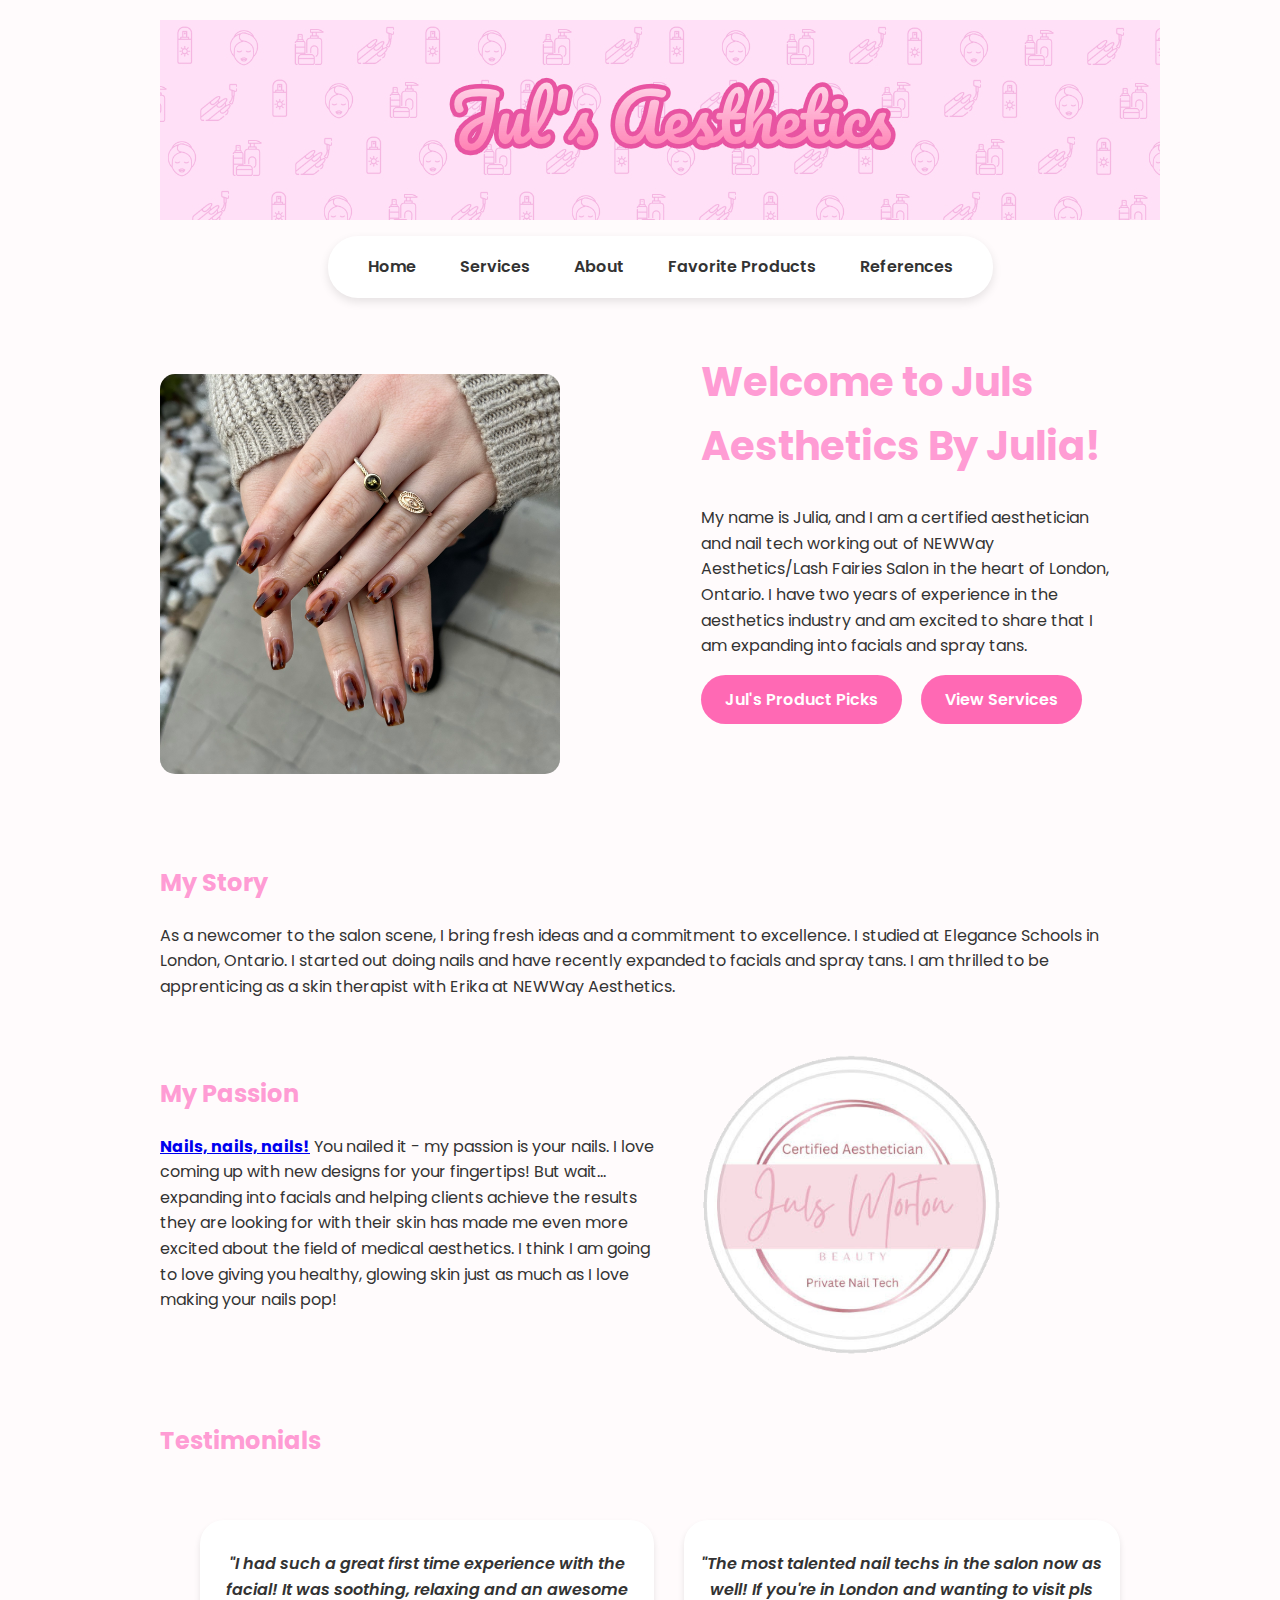
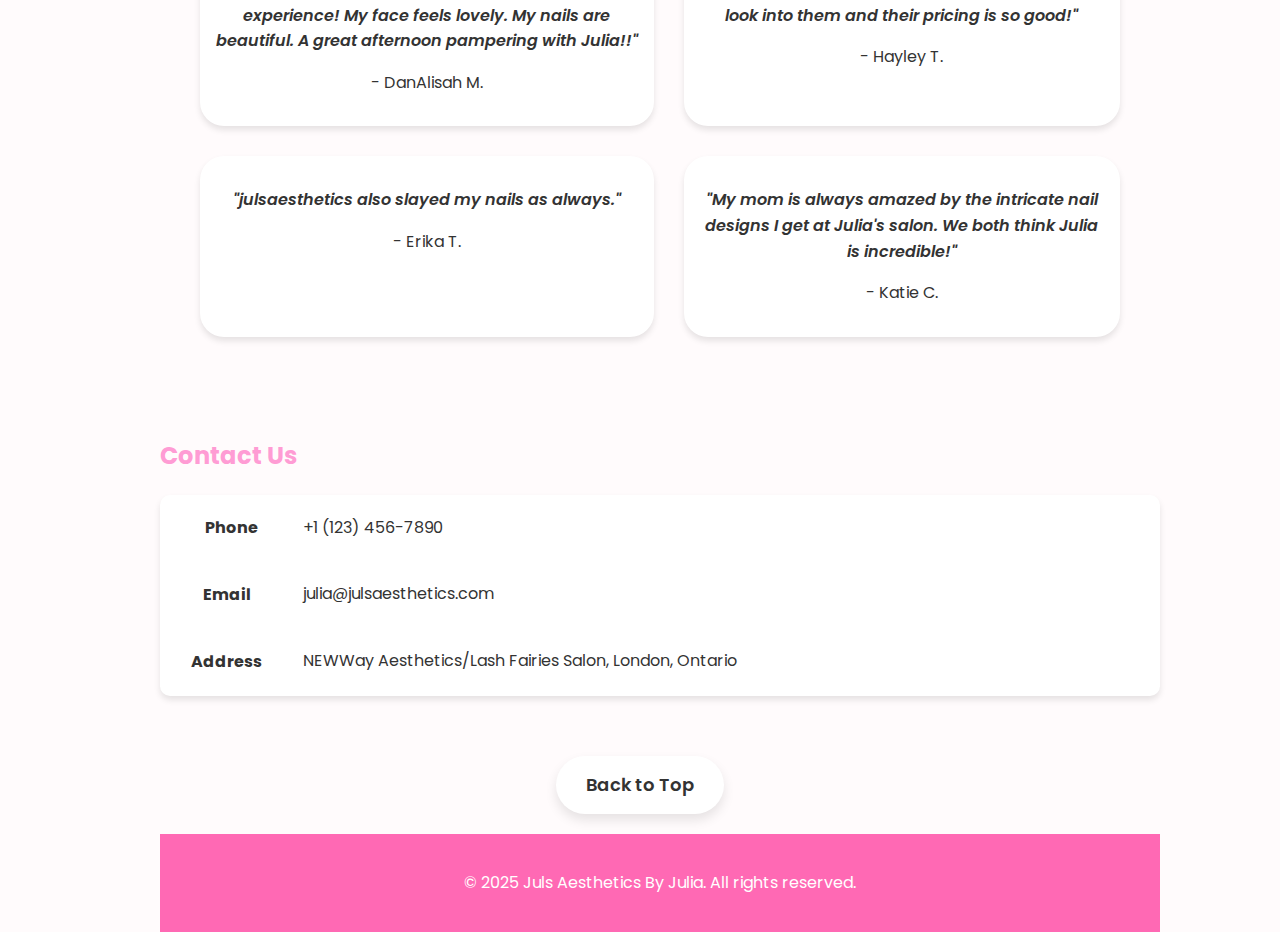
==== commit 801f9ed5: "finished fixing table sizes, adjusted footers, final commit" ====
--- a/index.html
+++ b/index.html
@@ -124,17 +124,15 @@
                 </td>
             </tr>
         </table>
-         
         </tr>
         <tr>
             <td colspan="2">
-                
-                <footer>
+                <footer style="left: 20px; position: relative;">
                     <p>&copy; 2025 Juls Aesthetics By Julia. All rights reserved.</p>
                 </footer>
             </td>
         </tr>
-    </table>
+</table>
    </body>
    </html>
     --- a/styles.css
+++ b/styles.css
@@ -9,7 +9,7 @@
 
 table {
     width: 1000px !important;
-    max-width: 1200px;
+    max-width: 1000px;
     margin: 0 auto;
     border-collapse: collapse;
 }
@@ -22,8 +22,10 @@
     padding: 20px;
     vertical-align: top;
     width: 1000px !important;
-    max-width: 1000px !important;
-}
+    box-sizing: border-box;
+    max-width: 1000px !important; 
+}
+
 .td-contact {
     padding: 0px; 
     position: relative;
@@ -34,6 +36,7 @@
     display: inline-block;
     /* padding: 15px 0px;  */
     padding: 20px 0px;
+    text-indent: 30px;
 }
 
 
@@ -74,6 +77,13 @@
     color: #dc70ad;
 }
 
+footer {
+    background-color: #FF69B4;
+    color: white;
+    width: 100%; /* Ensures it spans the full width */
+    text-align: center;
+    padding: 20px 0;
+}
 
 .welcome-text {
     font-size: 2.5em;
@@ -82,8 +92,10 @@
 }
 
 .welcome-block {
-    padding-right: 130px;
-    width: 1000px !important;
+    padding-right: -71px;
+    width: 1000px !important;
+    position: relative;
+    top: -50px;
 }
 
 .mystoryheading { 
@@ -314,7 +326,7 @@
 /* Gallery styling */
 .gallery-container {
     width: 400px;
-    margin-left: 60px;
+    margin-left: 0px;
 }
 
 .gallery-main {
@@ -411,3 +423,14 @@
     max-width: 1000px;
 }
 
+
+.home-image {
+    width: 400px; /* Set width */
+    height: 400px; /* Set height to ensure it's a square */
+    object-fit: cover; /* Ensures the image fills the square while cropping excess */
+    border-radius: 15px; /* Adjust for rounded corners */
+    /* display: block; Ensures no extra spacing */
+    left: 50px;
+    top: 30px;
+    vertical-align: bottom;
+}
